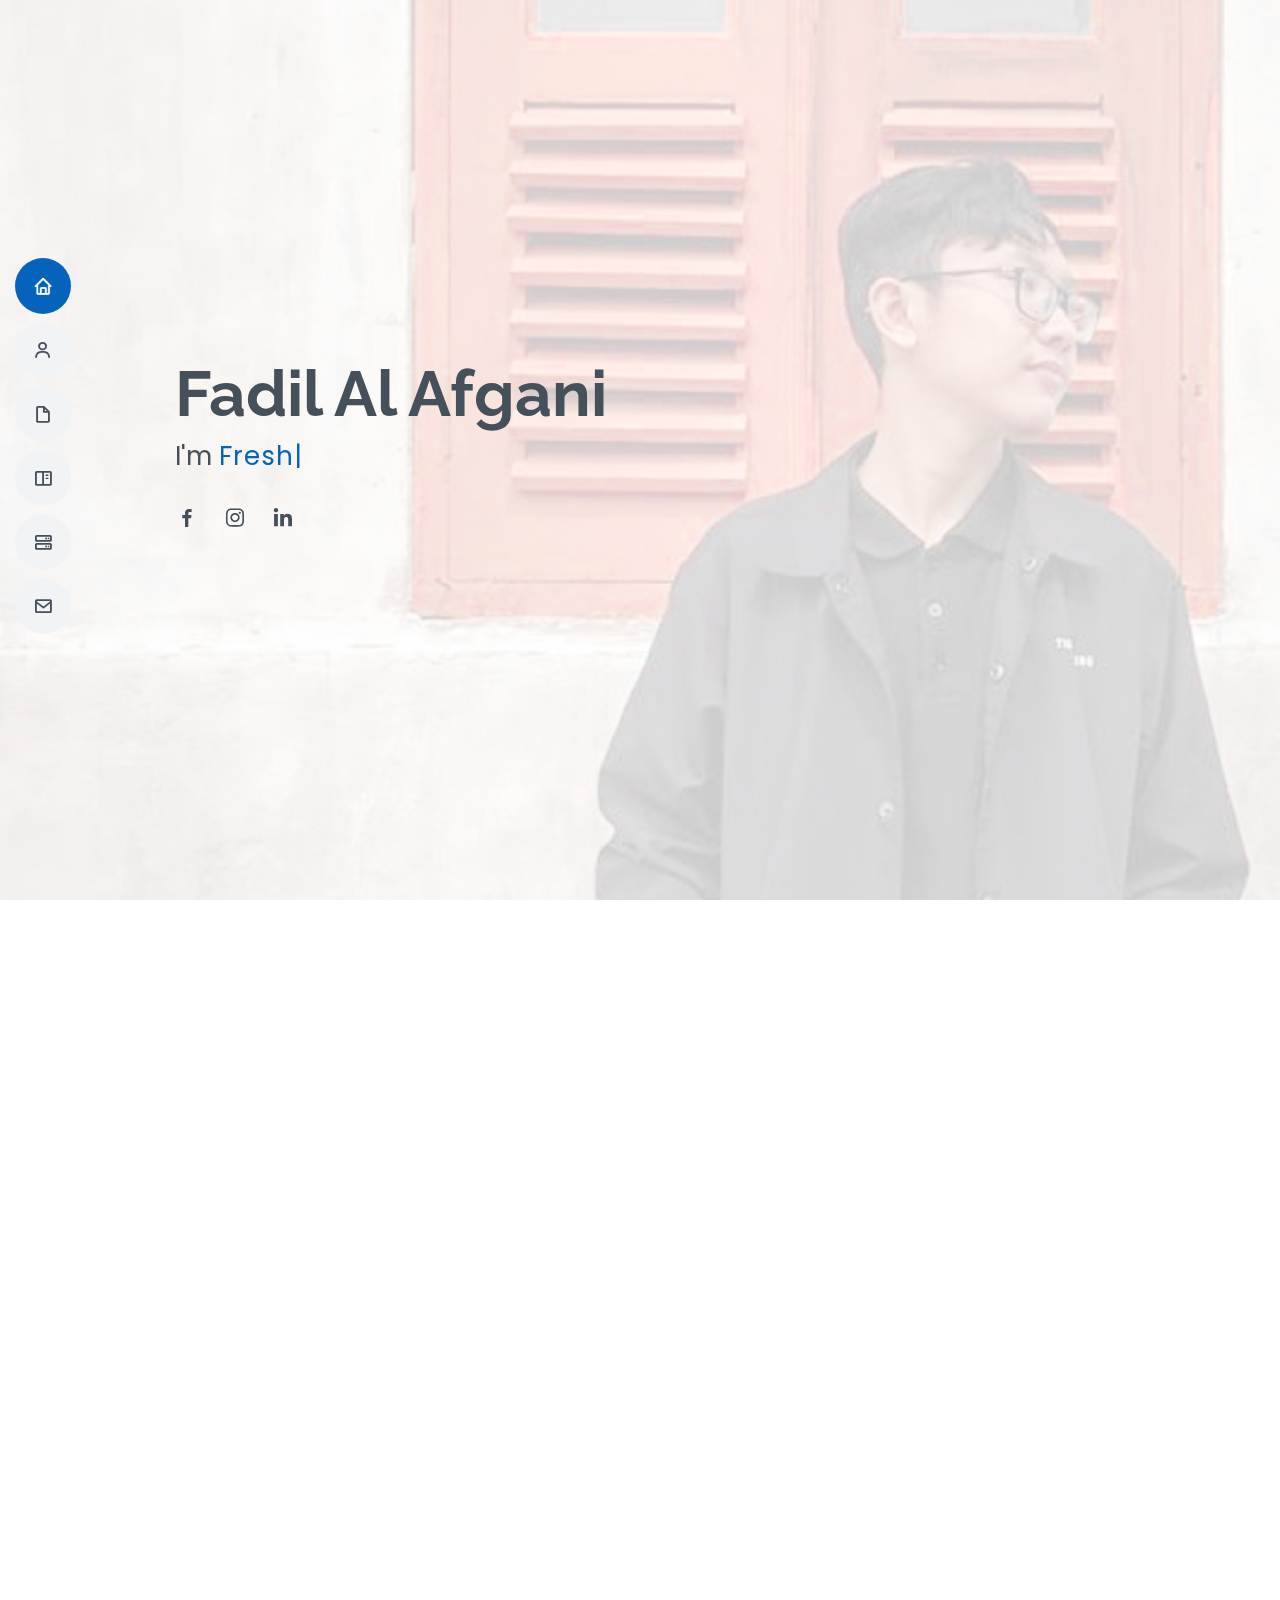
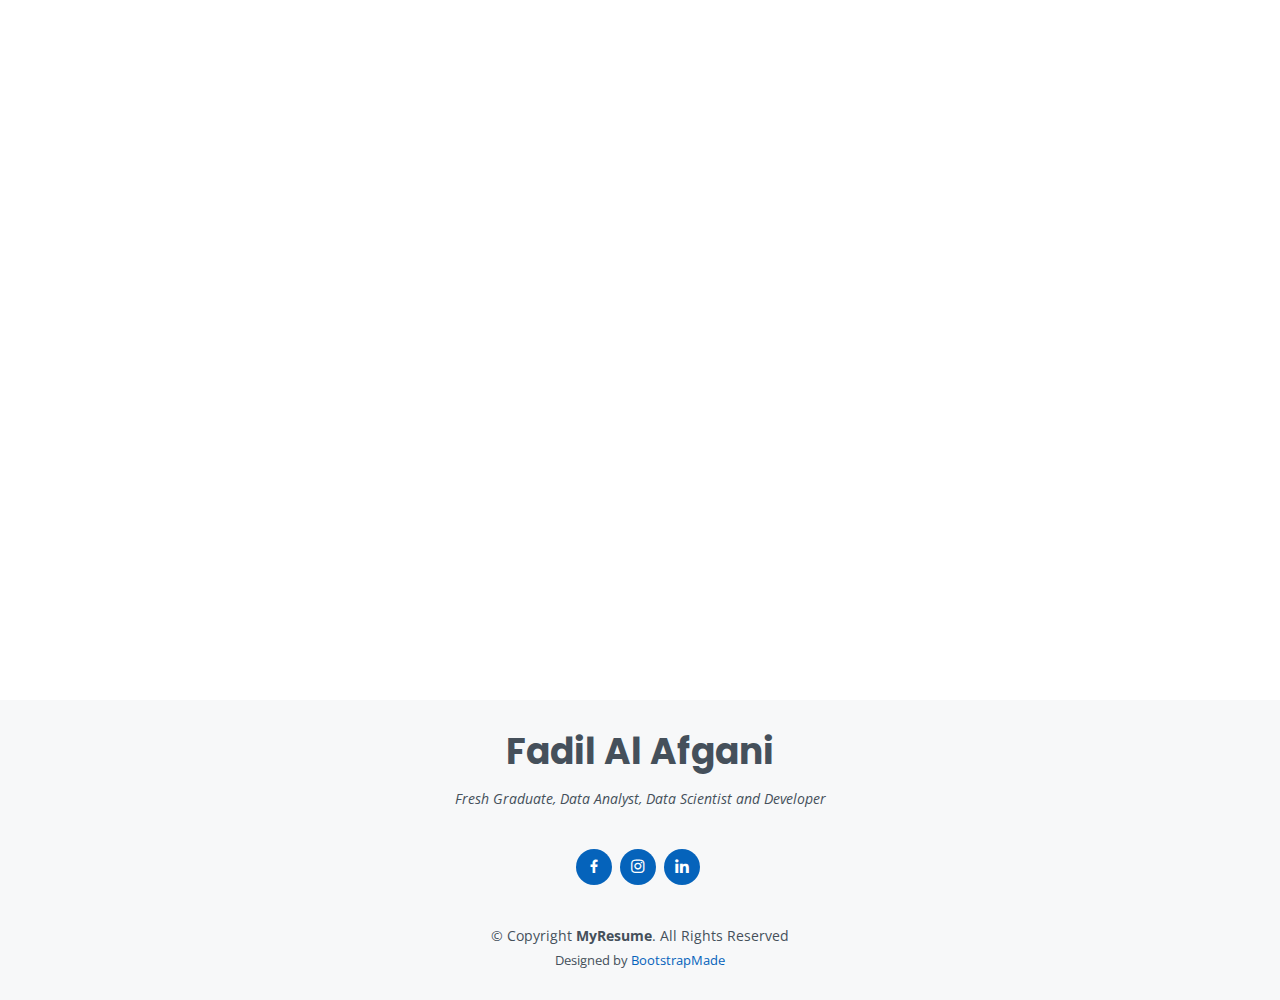
==== index.html @ 6bcfe82f "update" ====
<!DOCTYPE html>
<html lang="en">

<head>
  <meta charset="utf-8">
  <meta content="width=device-width, initial-scale=1.0" name="viewport">

  <title>Fadil Page</title>
  <meta content="" name="description">
  <meta content="" name="keywords">

  <!-- Favicons -->
  <link href="assets/img/FAA.png" rel="icon">
  <link href="assets/img/FAA.png" rel="apple-touch-icon">

  <!-- Google Fonts -->
  <link href="https://fonts.googleapis.com/css?family=Open+Sans:300,300i,400,400i,600,600i,700,700i|Raleway:300,300i,400,400i,500,500i,600,600i,700,700i|Poppins:300,300i,400,400i,500,500i,600,600i,700,700i" rel="stylesheet">

  <!-- Vendor CSS Files -->
  <link href="assets/vendor/bootstrap/css/bootstrap.min.css" rel="stylesheet">
  <link href="assets/vendor/icofont/icofont.min.css" rel="stylesheet">
  <link href="assets/vendor/boxicons/css/boxicons.min.css" rel="stylesheet">
  <link href="assets/vendor/venobox/venobox.css" rel="stylesheet">
  <link href="assets/vendor/owl.carousel/assets/owl.carousel.min.css" rel="stylesheet">
  <link href="assets/vendor/aos/aos.css" rel="stylesheet">

  <!-- Template Main CSS File -->
  <link href="assets/css/style.css" rel="stylesheet">

  <!-- =======================================================
  * Template Name: MyResume - v2.2.1
  * Template URL: https://bootstrapmade.com/free-html-bootstrap-template-my-resume/
  * Author: BootstrapMade.com
  * License: https://bootstrapmade.com/license/
  ======================================================== -->
</head>

<body>

  <!-- ======= Mobile nav toggle button ======= -->
  <button type="button" class="mobile-nav-toggle d-xl-none"><i class="icofont-navigation-menu"></i></button>

  <!-- ======= Header ======= -->
  <header id="header" class="d-flex flex-column justify-content-center">

    <nav class="nav-menu">
      <ul>
        <li class="active"><a href="#hero"><i class="bx bx-home"></i> <span>Home</span></a></li>
        <li><a href="#about"><i class="bx bx-user"></i> <span>About</span></a></li>
        <li><a href="#resume"><i class="bx bx-file-blank"></i> <span>Resume</span></a></li>
        <li><a href="#portfolio"><i class="bx bx-book-content"></i> <span>Portfolio</span></a></li>
        <li><a href="#services"><i class="bx bx-server"></i> <span>Certificate</span></a></li>
        <li><a href="#contact"><i class="bx bx-envelope"></i> <span>Contact</span></a></li>
      </ul>
    </nav><!-- .nav-menu -->

  </header><!-- End Header -->

  <!-- ======= Hero Section ======= -->
  <section id="hero" class="d-flex flex-column justify-content-center">
    <div class="container" data-aos="zoom-in" data-aos-delay="100">
      <h1>Fadil Al Afgani</h1>
      <p>I'm <span class="typed" data-typed-items="Fresh Graduate, Data Analyst, Data Scientist, Developer"></span></p>
      <div class="social-links">
        <a href="https://web.facebook.com/fadil.saozu.7" class="facebook"><i class="bx bxl-facebook"></i></a>
        <a href="https://www.instagram.com/fa_afgani/?hl=id" class="instagram"><i class="bx bxl-instagram"></i></a>
        <a href="https://www.linkedin.com/in/fadil-al-afgani/" class="linkedin"><i class="bx bxl-linkedin"></i></a>
      </div>
    </div>
  </section><!-- End Hero -->

  <main id="main">

    <!-- ======= About Section ======= -->
    <section id="about" class="about">
      <div class="container" data-aos="fade-up">

        <div class="section-title">
          <h2>About</h2>
          <p>I am a fresh graduate who has a high responsibility and discipline. I was the head of the student organization on campus. I also have an internship experience as a programmer in a company in the Yogyakarta area and a COO Analyst for a company in the Bandung area. I have expertise in the data section, from analyzing to making a decision from that data for specific needs. My skill sets are Data Analyst, Data Science and Machine Learning.</p>
        </div>

        <div class="row">
          <div class="col-lg-4">
            <img src="assets/img/profile.jpg" class="img-fluid" alt="">
          </div>
          <div class="col-lg-8 pt-4 pt-lg-0 content">
            <h3>Fresh Graduate</h3>
            <p class="font-italic">
              An fresh graduate from informatics engineering with skills and experience in the field of machine learning, data analyst, data science and developer. I am a disciplined and hardworking person. I have a strong ambition to achieve maximum performance.
            </p>
            <div class="row">
              <div class="col-lg-6">
                <ul>
                  <li><i class="icofont-rounded-right"></i> <strong>Birthday:</strong> 11 October 1999</li>
                  <li><i class="icofont-rounded-right"></i> <strong>Phone:</strong> 0813 9016 1897</li>
                  <li><i class="icofont-rounded-right"></i> <strong>City:</strong> Cilacap, Indonesia</li>
                </ul>
              </div>
              <div class="col-lg-6">
                <ul>
                  <li><i class="icofont-rounded-right"></i> <strong>Age:</strong> 21</li>
                  <li><i class="icofont-rounded-right"></i> <strong>Degree:</strong> Bachelor</li>
                  <li><i class="icofont-rounded-right"></i> <strong>PhEmailone:</strong> fadilafgani73@gmail.com</li>
                </ul>
              </div>
            </div>
            <h4>
              Areas of Expertise
            </h4>
            <p>
              <ul>
              <li><i class="icofont-rounded-right"> </i>Understand analytics applications such as Tableau and Power BI.</li>
              <li><i class="icofont-rounded-right"> </i>Data Analytic, Data Science and Machine Learning.</li>
              <li><i class="icofont-rounded-right"> </i>SQL,Python and Web service API.</li>
              </ul>
            </p>
            <h4>
              Other Skills
            </h4>
            <p>
              <ul>
              <li><i class="icofont-rounded-right"> </i>The ability to leadership.</li>
              <li><i class="icofont-rounded-right"> </i>Can analyze and visualization data.</li>
              <li><i class="icofont-rounded-right"> </i>Detail oriented.</li>
              <li><i class="icofont-rounded-right"> </i>Excellent problem solver.</li>
              <li><i class="icofont-rounded-right"> </i>Discipline at work.</li>
              <li><i class="icofont-rounded-right"> </i>Can work in team.</li>
            </ul>
            </p>
          </div>
        </div>

      </div>
    </section><!-- End About Section -->
    <!-- ======= Facts Section ======= -->
    </section><!-- End Facts Section -->

    <!-- ======= Skills Section ======= -->
    <section id="skills" class="skills section-bg">
      <div class="container" data-aos="fade-up">

        <div class="section-title">
          <h2>Skills</h2>
          <h5>Some of my skills :</h5>
        </div>

        <div class="row skills-content">

          <div class="col-lg-6">

            <div class="progress">
              <span class="skill">Data Analyst <i class="val">80%</i></span>
              <div class="progress-bar-wrap">
                <div class="progress-bar" role="progressbar" aria-valuenow="80" aria-valuemin="0" aria-valuemax="100"></div>
              </div>
            </div>

            <div class="progress">
              <span class="skill">Data Science <i class="val">75%</i></span>
              <div class="progress-bar-wrap">
                <div class="progress-bar" role="progressbar" aria-valuenow="75" aria-valuemin="0" aria-valuemax="100"></div>
              </div>
            </div>

            <div class="progress">
              <span class="skill">Machine Learning <i class="val">80%</i></span>
              <div class="progress-bar-wrap">
                <div class="progress-bar" role="progressbar" aria-valuenow="80" aria-valuemin="0" aria-valuemax="100"></div>
              </div>
            </div>

            <div class="progress">
              <span class="skill">Python <i class="val">75%</i></span>
              <div class="progress-bar-wrap">
                <div class="progress-bar" role="progressbar" aria-valuenow="75" aria-valuemin="0" aria-valuemax="100"></div>
              </div>
            </div>

            <div class="progress">
              <span class="skill">SQL <i class="val">80%</i></span>
              <div class="progress-bar-wrap">
                <div class="progress-bar" role="progressbar" aria-valuenow="80" aria-valuemin="0" aria-valuemax="100"></div>
              </div>
            </div>

            <div class="progress">
              <span class="skill">Analytic applications (Power BI & Tableau) <i class="val">80%</i></span>
              <div class="progress-bar-wrap">
                <div class="progress-bar" role="progressbar" aria-valuenow="80" aria-valuemin="0" aria-valuemax="100"></div>
              </div>
            </div>

          </div>

          <div class="col-lg-6">

            <div class="progress">
              <span class="skill">Leadership <i class="val">80%</i></span>
              <div class="progress-bar-wrap">
                <div class="progress-bar" role="progressbar" aria-valuenow="80" aria-valuemin="0" aria-valuemax="100"></div>
              </div>
            </div>

            <div class="progress">
              <span class="skill">Discipline <i class="val">80%</i></span>
              <div class="progress-bar-wrap">
                <div class="progress-bar" role="progressbar" aria-valuenow="80" aria-valuemin="0" aria-valuemax="100"></div>
              </div>
            </div>

            <div class="progress">
              <span class="skill">Team work <i class="val">80%</i></span>
              <div class="progress-bar-wrap">
                <div class="progress-bar" role="progressbar" aria-valuenow="80" aria-valuemin="0" aria-valuemax="100"></div>
              </div>
            </div>

            <div class="progress">
              <span class="skill">Problem solver <i class="val">85%</i></span>
              <div class="progress-bar-wrap">
                <div class="progress-bar" role="progressbar" aria-valuenow="85" aria-valuemin="0" aria-valuemax="100"></div>
              </div>
            </div>

          </div>

        </div>

      </div>
    </section><!-- End Skills Section -->

    <!-- ======= Resume Section ======= -->
    <section id="resume" class="resume">
      <div class="container" data-aos="fade-up">

        <div class="section-title">
          <h2>Resume</h2>
          <h5>Education and Work Experience :</h5>
        </div>

        <div class="row">
          <div class="col-lg-6">
            <h3 class="resume-title">Education</h3>
            <div class="resume-item">
              <h4> Bachelor Informatics Engineering</h4>
              <h5>2017 - 2021</h5>
              <p><em>Telkom Institute of Technology Purwokerto (Banyumas, Central Java)</em></p>
              <ul>
                <li>Advocacy Staff, Student Representative Council of Informatics (2018 - 2019).</li>
                <li>Public Relations and Equipments Staff, ASTRALIC (2019 - 2020).</li>
                <li>Chairman, Student Representative Council of the Faculty of Industrial Technology and Informatics (2019 - 2021).</li>
                <li>Research Project: Hi Trash, Top 25 ASMI (Indonesian Student Startup Acceleration) 2020.</li>
                <li>Final Project: Neural Network Optimization Using Bootstrap Aggregating On Jakarta Composite Index.</li>
                <li>Awarded UNITY UI UX 2020 Finalists.</li>
                <li>Certificate of Competence: Junior Web Developer.</li>
              </ul>
            </div>
            <div class="resume-item">
              <h4>Science Departement of State Senior High School</h4>
              <h5>2014 - 2017</h5>
              <p><em>State Senior High School 1 of Maos (Cilacap, Central Java)</em></p>
            </div>
          </div>


          <div class="col-lg-6">
            <h3 class="resume-title">Work Experience</h3>
            <div class="resume-item">
              <h4>COO Analyst</h4>
              <h5>January 2021 - May 2021</h5>
              <p><em>Akademis.id (Bandung, West Java)</em></p>
              <ul>
                <li>Used critical thinking to break down problems, evaluate solutions andmake decisions.</li>
                <li>Create SQL query for website features.</li>
                <li>Overseeing the performance and KPI of the IT division.</li>
                <li>Used Microsoft Word and other software tools to create documents andother communications.</li>
              </ul>
            </div>
            <div class="resume-item">
              <h4>Programmer</h4>
              <h5>August 2020 - October 2020</h5>
              <p><em>Seven Inc (Yogyakarta)</em></p>
              <ul>
                <li>Maximizing the performance of the company's website becomes faster bycompressing javascript and css.</li>
                <li>Developed web service API programs using programming languages PHPand framework Lumen.</li>
                <li>Maintained existing applications and designed and delivered newapplications.</li>
                <li>Created report using Google Form for daily reporting.</li>
              </ul>
            </div>
          </div>
        </div>

      </div>
    </section><!-- End Resume Section -->

    <!-- ======= Portfolio Section ======= -->
    <section id="portfolio" class="portfolio section-bg">
      <div class="container" data-aos="fade-up">

        <div class="section-title">
          <h2>Portfolio</h2>
          <h5>Some of the projects I've worked on :</h5>
        </div>

        <div class="row">
          <div class="col-lg-12 d-flex justify-content-center" data-aos="fade-up" data-aos-delay="100">
            <ul id="portfolio-flters">
              <li data-filter="*" class="filter-active">All</li>
              <li data-filter=".filter-ml">Machine Learning</li>
              <li data-filter=".filter-vs">Visualization Data</li>
              <li data-filter=".filter-web">Web</li>
              <li data-filter=".filter-other">Other</li>
            </ul>
          </div>
        </div>

        <div class="row portfolio-container" data-aos="fade-up" data-aos-delay="200">

          <div class="col-lg-4 col-md-6 portfolio-item filter-web">
            <div class="portfolio-wrap">
              <img src="assets/img/porto/1.png" class="img-fluid" alt="">
              <div class="portfolio-info">
                <h4>Aplikasi Website PPDB Online</h4>
                <div class="portfolio-links">
                  <a href="assets/img/porto/1.png" data-gall="portfolioGallery" class="venobox" title="Aplikasi Website PPDB Online"><i class="bx bx-plus"></i></a>
                  <a href="portfolio-details.html" data-gall="portfolioDetailsGallery" data-vbtype="iframe" class="venobox" title="Aplikasi Website PPDB Online"><i class="bx bx-link"></i></a>
                </div>
              </div>
            </div>
          </div>

          <div class="col-lg-4 col-md-6 portfolio-item filter-ml">
            <div class="portfolio-wrap">
              <img src="assets/img/porto/2.png" class="img-fluid" alt="">
              <div class="portfolio-info">
                <h4>Prediksi COVID-19 di Indonesia Menggunakan FBProphet</h4>
                <div class="portfolio-links">
                  <a href="assets/img/porto/2.png" data-gall="portfolioGallery" class="venobox" title="Prediksi COVID-19 di Indonesia Menggunakan FBProphet"><i class="bx bx-plus"></i></a>
                  <a href="portfolio-details2.html" data-gall="portfolioDetailsGallery" data-vbtype="iframe" class="venobox" title="Prediksi COVID-19 di Indonesia Menggunakan FBProphet"><i class="bx bx-link"></i></a>
                </div>
              </div>
            </div>
          </div>

          <div class="col-lg-4 col-md-6 portfolio-item filter-ml">
            <div class="portfolio-wrap">
              <img src="assets/img/porto/3.jpg" class="img-fluid" alt="">
              <div class="portfolio-info">
                <h4>Pencarian Pola Pembelian Jilbab Menggunakan Algortima Apriori</h4>
                <div class="portfolio-links">
                  <a href="assets/img/porto/3.png" data-gall="portfolioGallery" class="venobox" title="Pencarian Pola Pembelian Jilbab Menggunakan Algortima Apriori"><i class="bx bx-plus"></i></a>
                  <a href="portfolio-details3.html" data-gall="portfolioDetailsGallery" data-vbtype="iframe" class="venobox" title="Pencarian Pola Pembelian Jilbab Menggunakan Algortima Apriori"><i class="bx bx-link"></i></a>
                </div>
              </div>
            </div>
          </div>

          <div class="col-lg-4 col-md-6 portfolio-item filter-other">
            <div class="portfolio-wrap">
              <img src="assets/img/porto/4.png" class="img-fluid" alt="">
              <div class="portfolio-info">
                <h4>Aplikasi Pembelian Motor Dealer Menggunakan Pemograman Java</h4>
                <div class="portfolio-links">
                  <a href="assets/img/porto/4.png" data-gall="portfolioGallery" class="venobox" title="Aplikasi Pembelian Motor Dealer Menggunakan Pemograman Java"><i class="bx bx-plus"></i></a>
                  <a href="portfolio-details4.html" data-gall="portfolioDetailsGallery" data-vbtype="iframe" class="venobox" title="Aplikasi Pembelian Motor Dealer Menggunakan Pemograman Java"><i class="bx bx-link"></i></a>
                </div>
              </div>
            </div>
          </div>

          <div class="col-lg-4 col-md-6 portfolio-item filter-ml">
            <div class="portfolio-wrap">
              <img src="assets/img/porto/5.png" class="img-fluid" alt="">
              <div class="portfolio-info">
                <h4>Prediksi IHSG Menggunakan Neural Network</h4>
                <div class="portfolio-links">
                  <a href="assets/img/porto/5.png" data-gall="portfolioGallery" class="venobox" title="Prediksi IHSG Menggunakan Neural Network"><i class="bx bx-plus"></i></a>
                  <a href="portfolio-details5.html" data-gall="portfolioDetailsGallery" data-vbtype="iframe" class="venobox" title="Prediksi IHSG Menggunakan Neural Network"><i class="bx bx-link"></i></a>
                </div>
              </div>
            </div>
          </div>

          <div class="col-lg-4 col-md-6 portfolio-item filter-ml">
            <div class="portfolio-wrap">
              <img src="assets/img/porto/6.png" class="img-fluid" alt="">
              <div class="portfolio-info">
                <h4>Clustering Pada Data Sales Bedak Bayi Menggunakan Kmeans dan Elbow</h4>
                <div class="portfolio-links">
                  <a href="assets/img/porto/6.png" data-gall="portfolioGallery" class="venobox" title="Clustering Pada Data Sales Bedak Bayi Menggunakan Kmeans dan Elbow"><i class="bx bx-plus"></i></a>
                  <a href="portfolio-details6.html" data-gall="portfolioDetailsGallery" data-vbtype="iframe" class="venobox" title="Clustering Pada Data Sales Bedak Bayi Menggunakan Kmeans dan Elbow"><i class="bx bx-link"></i></a>
                </div>
              </div>
            </div>
          </div>

          <div class="col-lg-4 col-md-6 portfolio-item filter-ml">
            <div class="portfolio-wrap">
              <img src="assets/img/porto/7.png" class="img-fluid" alt="">
              <div class="portfolio-info">
                <h4>Prediksi IHSG Menggunakan Algoritma LSTM</h4>
                <div class="portfolio-links">
                  <a href="assets/img/porto/7.png" data-gall="portfolioGallery" class="venobox" title="Prediksi IHSG Menggunakan Algoritma LSTM"><i class="bx bx-plus"></i></a>
                  <a href="portfolio-details7.html" data-gall="portfolioDetailsGallery" data-vbtype="iframe" class="venobox" title="Prediksi IHSG Menggunakan Algoritma LSTM"><i class="bx bx-link"></i></a>
                </div>
              </div>
            </div>
          </div>

          <div class="col-lg-4 col-md-6 portfolio-item filter-ml">
            <div class="portfolio-wrap">
              <img src="assets/img/porto/8.png" class="img-fluid" alt="">
              <div class="portfolio-info">
                <h4>Klasifikasi Hasil Pemilu (Terpilih atau Tidak) Menggunakan Decision Tree Classifier</h4>
                <div class="portfolio-links">
                  <a href="assets/img/porto8.png" data-gall="portfolioGallery" class="venobox" title="Klasifikasi Hasil Pemilu (Terpilih atau Tidak) Menggunakan Decision Tree Classifier"><i class="bx bx-plus"></i></a>
                  <a href="portfolio-details8.html" data-gall="portfolioDetailsGallery" data-vbtype="iframe" class="venobox" title="Klasifikasi Hasil Pemilu (Terpilih atau Tidak) Menggunakan Decision Tree Classifier"><i class="bx bx-link"></i></a>
                </div>
              </div>
            </div>
          </div>

          <div class="col-lg-4 col-md-6 portfolio-item filter-vs">
            <div class="portfolio-wrap">
              <img src="assets/img/porto/9.png" class="img-fluid" alt="">
              <div class="portfolio-info">
                <h4>Visualisasi Data Covid-19 di Indonesia menggunakan Tableau</h4>
                <div class="portfolio-links">
                  <a href="assets/img/porto/9.png" data-gall="portfolioGallery" class="venobox" title="Visualisasi Data Covid-19 di Indonesia menggunakan Tableau"><i class="bx bx-plus"></i></a>
                  <a href="portfolio-details9.html" data-gall="portfolioDetailsGallery" data-vbtype="iframe" class="venobox" title="Visualisasi Data Covid-19 di Indonesia menggunakan Tableau"><i class="bx bx-link"></i></a>
                </div>
              </div>
            </div>
          </div>

          <div class="col-lg-4 col-md-6 portfolio-item filter-vs">
            <div class="portfolio-wrap">
              <img src="assets/img/porto/10.png" class="img-fluid" alt="">
              <div class="portfolio-info">
                <h4>Visualisasi Data Covid 19 di Indonesia menggunakan Power BI</h4>
                <div class="portfolio-links">
                  <a href="assets/img/porto/10.png" data-gall="portfolioGallery" class="venobox" title="Visualisasi Data Covid 19 di Indonesia menggunakan Power BI"><i class="bx bx-plus"></i></a>
                  <a href="portfolio-details10.html" data-gall="portfolioDetailsGallery" data-vbtype="iframe" class="venobox" title="Visualisasi Data Covid 19 di Indonesia menggunakan Power BI"><i class="bx bx-link"></i></a>
                </div>
              </div>
            </div>
          </div>

          <div class="col-lg-4 col-md-6 portfolio-item filter-vs">
            <div class="portfolio-wrap">
              <img src="assets/img/porto/11.png" class="img-fluid" alt="">
              <div class="portfolio-info">
                <h4>Visualisasi Data Rekomendasi Buku menggunakan Tableau</h4>
                <div class="portfolio-links">
                  <a href="assets/img/porto/11.png" data-gall="portfolioGallery" class="venobox" title="Visualisasi Data Rekomendasi Buku menggunakan Tableau"><i class="bx bx-plus"></i></a>
                  <a href="portfolio-details11.html" data-gall="portfolioDetailsGallery" data-vbtype="iframe" class="venobox" title="Visualisasi Data Rekomendasi Buku menggunakan Tableau"><i class="bx bx-link"></i></a>
                </div>
              </div>
            </div>
          </div>

          <div class="col-lg-4 col-md-6 portfolio-item filter-vs">
            <div class="portfolio-wrap">
              <img src="assets/img/porto/12.png" class="img-fluid" alt="">
              <div class="portfolio-info">
                <h4>Visualisasi Data Amazing Mart menggunakan Power BI</h4>
                <div class="portfolio-links">
                  <a href="assets/img/porto/12.png" data-gall="portfolioGallery" class="venobox" title="Visualisasi Data Amazing Mart menggunakan Power BI"><i class="bx bx-plus"></i></a>
                  <a href="portfolio-details12.html" data-gall="portfolioDetailsGallery" data-vbtype="iframe" class="venobox" title="Visualisasi Data Amazing Mart menggunakan Power BI"><i class="bx bx-link"></i></a>
                </div>
              </div>
            </div>
          </div>

          <div class="col-lg-4 col-md-6 portfolio-item filter-vs">
            <div class="portfolio-wrap">
              <img src="assets/img/porto/13.png" class="img-fluid" alt="">
              <div class="portfolio-info">
                <h4>Visualisasi Data Video Game Sales menggunakan Power BI</h4>
                <div class="portfolio-links">
                  <a href="assets/img/porto/13.png" data-gall="portfolioGallery" class="venobox" title="Visualisasi Data Video Game Sales menggunakan Power BI"><i class="bx bx-plus"></i></a>
                  <a href="portfolio-details13.html" data-gall="portfolioDetailsGallery" data-vbtype="iframe" class="venobox" title="Visualisasi Data Video Game Sales menggunakan Power BI"><i class="bx bx-link"></i></a>
                </div>
              </div>
            </div>
          </div>

        </div>

      </div>
    </section><!-- End Portfolio Section -->

    <!-- ======= Services Section ======= -->
    <section id="services" class="services">
      <div class="container" data-aos="fade-up">

        <div class="section-title">
          <h2>Certificate</h2>
          <h5>Some of my certificates of expertise and awards : </h5>
        </div>

        <div class="row sservices-container" data-aos="fade-up" data-aos-delay="200">

          <div class="col-lg-4 col-md-6 services-item">
            <div class="services-wrap">
              <img src="assets/img/certi/1.png" class="img-fluid" alt="">
              <div class="services-info">
                <h4>Belajar Membuat Aplikasi Android untuk Pemula</h4>
                <p>Dicoding</p>
                <div class="services-links">
                  <a href="assets/img/certi/1.png" data-gall="portfolioGallery" class="venobox" title="Belajar Membuat Aplikasi Android untuk Pemula"><i class="bx bx-plus"></i></a>
                </div>
              </div>
            </div>
          </div>
          <div class="col-lg-4 col-md-6 services-item">
            <div class="services-wrap">
              <img src="assets/img/certi/4.png" class="img-fluid" alt="">
              <div class="services-info">
                <h4>Belajar Pengembangan Machine Learning</h4>
                <p>Dicoding</p>
                <div class="services-links">
                  <a href="assets/img/certi/4.png" data-gall="portfolioGallery" class="venobox" title="Belajar Pengembangan Machine Learning"><i class="bx bx-plus"></i></a>
                </div>
              </div>
            </div>
          </div>
          <div class="col-lg-4 col-md-6 services-item">
            <div class="services-wrap">
              <img src="assets/img/certi/8.png" class="img-fluid" alt="">
              <div class="services-info">
                <h4>Memulai Pemograman Dengan Python</h4>
                <p>Dicoding</p>
                <div class="services-links">
                  <a href="assets/img/certi/8.png" data-gall="portfolioGallery" class="venobox" title="Memulai Pemograman Dengan Python"><i class="bx bx-plus"></i></a>
                </div>
              </div>
            </div>
          </div>
          <div class="col-lg-4 col-md-6 services-item">
            <div class="services-wrap">
              <img src="assets/img/certi/10.png" class="img-fluid" alt="">
              <div class="services-info">
                <h4>Belajar Machine Learning untuk Pemula</h4>
                <p>Dicoding</p>
                <div class="services-links">
                  <a href="assets/img/certi/10.png" data-gall="portfolioGallery" class="venobox" title="Belajar Machine Learning untuk Pemula"><i class="bx bx-plus"></i></a>
                </div>
              </div>
            </div>
          </div>
          <div class="col-lg-4 col-md-6 services-item">
            <div class="services-wrap">
              <img src="assets/img/certi/14.png" class="img-fluid" alt="">
              <div class="services-info">
                <h4>Belajar Dasar Visualization Data</h4>
                <p>Dicoding</p>
                <div class="services-links">
                  <a href="assets/img/certi/14.png" data-gall="portfolioGallery" class="venobox" title="Belajar Dasar Visualization Data"><i class="bx bx-plus"></i></a>
                </div>
              </div>
            </div>
          </div>
          <div class="col-lg-4 col-md-6 services-item">
            <div class="services-wrap">
              <img src="assets/img/certi/9.png" class="img-fluid" alt="">
              <div class="services-info">
                <h4>Data Analyst: Business Decission Research</h4>
                <p>Dqlab</p>
                <div class="services-links">
                  <a href="assets/img/certi/9.png" data-gall="portfolioGallery" class="venobox" title="Data Analyst: Business Decission Research"><i class="bx bx-plus"></i></a>
                </div>
              </div>
            </div>
          </div>
          <div class="col-lg-4 col-md-6 services-item">
            <div class="services-wrap">
              <img src="assets/img/certi/11.png" class="img-fluid" alt="">
              <div class="services-info">
                <h4>Data Manipulation with Pandas - Part 2</h4>
                <p>Dqlab</p>
                <div class="services-links">
                  <a href="assets/img/certi/11.png" data-gall="portfolioGallery" class="venobox" title="Data Manipulation with Pandas - Part 2"><i class="bx bx-plus"></i></a>
                </div>
              </div>
            </div>
          </div>
          <div class="col-lg-4 col-md-6 services-item">
            <div class="services-wrap">
              <img src="assets/img/certi/12.png" class="img-fluid" alt="">
              <div class="services-info">
                <h4>Machine Learning with Python for Beginner</h4>
                <p>Dqlab</p>
                <div class="services-links">
                  <a href="assets/img/certi/12.png" data-gall="portfolioGallery" class="venobox" title="Machine Learning with Python for Beginner"><i class="bx bx-plus"></i></a>
                </div>
              </div>
            </div>
          </div>
          <div class="col-lg-4 col-md-6 services-item">
            <div class="services-wrap">
              <img src="assets/img/certi/13.png" class="img-fluid" alt="">
              <div class="services-info">
                <h4>Data Visualization with Python Matplotlib for Beginner - Part 2</h4>
                <p>Dqlab</p>
                <div class="services-links">
                  <a href="assets/img/certi/13.png" data-gall="portfolioGallery" class="venobox" title="Data Visualization with Python Matplotlib for Beginner - Part 2"><i class="bx bx-plus"></i></a>
                </div>
              </div>
            </div>
          </div>
          <div class="col-lg-4 col-md-6 services-item">
            <div class="services-wrap">
              <img src="assets/img/certi/16.png" class="img-fluid" alt="">
              <div class="services-info">
                <h4>Data Visualization with Python Matplotlib for Beginner - Part 2</h4>
                <p>Dqlab</p>
                <div class="services-links">
                  <a href="assets/img/certi/16.png" data-gall="portfolioGallery" class="venobox" title="Data Visualization with Python Matplotlib for Beginner - Part 2"><i class="bx bx-plus"></i></a>
                </div>
              </div>
            </div>
          </div>
          <div class="col-lg-4 col-md-6 services-item">
            <div class="services-wrap">
              <img src="assets/img/certi/17.png" class="img-fluid" alt="">
              <div class="services-info">
                <h4>Data Quality with Python for Beginner</h4>
                <p>Dqlab</p>
                <div class="services-links">
                  <a href="assets/img/certi/17.png" data-gall="portfolioGallery" class="venobox" title="Data Quality with Python for Beginner"><i class="bx bx-plus"></i></a>
                </div>
              </div>
            </div>
          </div>
          <div class="col-lg-4 col-md-6 services-item">
            <div class="services-wrap">
              <img src="assets/img/certi/18.png" class="img-fluid" alt="">
              <div class="services-info">
                <h4>Python for Data Professional Beginner - Part 2</h4>
                <p>Dqlab</p>
                <div class="services-links">
                  <a href="assets/img/certi/18.png" data-gall="portfolioGallery" class="venobox" title="Python for Data Professional Beginner - Part 2"><i class="bx bx-plus"></i></a>
                </div>
              </div>
            </div>
          </div>
          <div class="col-lg-4 col-md-6 services-item">
            <div class="services-wrap">
              <img src="assets/img/certi/19.png" class="img-fluid" alt="">
              <div class="services-info">
                <h4>Python for Data Professional Beginner - Part 3</h4>
                <p>Dqlab</p>
                <div class="services-links">
                  <a href="assets/img/certi/19.png" data-gall="portfolioGallery" class="venobox" title="Python for Data Professional Beginner - Part 3"><i class="bx bx-plus"></i></a>
                </div>
              </div>
            </div>
          </div>
          <div class="col-lg-4 col-md-6 services-item">
            <div class="services-wrap">
              <img src="assets/img/certi/20.png" class="img-fluid" alt="">
              <div class="services-info">
                <h4>Python Fundamental for Data Science</h4>
                <p>Dqlab</p>
                <div class="services-links">
                  <a href="assets/img/certi/20.png" data-gall="portfolioGallery" class="venobox" title="Python Fundamental for Data Science"><i class="bx bx-plus"></i></a>
                </div>
              </div>
            </div>
          </div>
          <div class="col-lg-4 col-md-6 services-item">
            <div class="services-wrap">
              <img src="assets/img/certi/21.png" class="img-fluid" alt="">
              <div class="services-info">
                <h4>Fundamental Data Visualization with Python</h4>
                <p>Dqlab</p>
                <div class="services-links">
                  <a href="assets/img/certi/21.png" data-gall="portfolioGallery" class="venobox" title="Fundamental Data Visualization with Python"><i class="bx bx-plus"></i></a>
                </div>
              </div>
            </div>
          </div>
          <div class="col-lg-4 col-md-6 services-item">
            <div class="services-wrap">
              <img src="assets/img/certi/22.png" class="img-fluid" alt="">
              <div class="services-info">
                <h4>Explaratory Data Analysis with Python for Beginner</h4>
                <p>Dqlab</p>
                <div class="services-links">
                  <a href="assets/img/certi/22.JPG" data-gall="portfolioGallery" class="venobox" title="Explaratory Data Analysis with Python for Beginner"><i class="bx bx-plus"></i></a>
                </div>
              </div>
            </div>
          </div>
          <div class="col-lg-4 col-md-6 services-item">
            <div class="services-wrap">
              <img src="assets/img/certi/23.png" class="img-fluid" alt="">
              <div class="services-info">
                <h4>Data Manipulation with Pandas - Part 1</h4>
                <p>Dqlab</p>
                <div class="services-links">
                  <a href="assets/img/certi/23.png" data-gall="portfolioGallery" class="venobox" title="Data Manipulation with Pandas - Part 1"><i class="bx bx-plus"></i></a>
                </div>
              </div>
            </div>
          </div>
          <div class="col-lg-4 col-md-6 services-item">
            <div class="services-wrap">
              <img src="assets/img/certi/24.png" class="img-fluid" alt="">
              <div class="services-info">
                <h4>Python for Data Professional Beginner - Part 1</h4>
                <p>Dqlab</p>
                <div class="services-links">
                  <a href="assets/img/certi/24.png" data-gall="portfolioGallery" class="venobox" title="Python for Data Professional Beginner - Part 1"><i class="bx bx-plus"></i></a>
                </div>
              </div>
            </div>
          </div>
          <div class="col-lg-4 col-md-6 services-item">
            <div class="services-wrap">
              <img src="assets/img/certi/25.png" class="img-fluid" alt="">
              <div class="services-info">
                <h4>Fundamental SQL Using SELECT Statement</h4>
                <p>Dqlab</p>
                <div class="services-links">
                  <a href="assets/img/certi/25.png" data-gall="portfolioGallery" class="venobox" title="Fundamental SQL Using SELECT Statement"><i class="bx bx-plus"></i></a>
                </div>
              </div>
            </div>
          </div>
          <div class="col-lg-4 col-md-6 services-item">
            <div class="services-wrap">
              <img src="assets/img/certi/26.png" class="img-fluid" alt="">
              <div class="services-info">
                <h4>Fundamental SQL Using INNER JOIN and UNION</h4>
                <p>Dqlab</p>
                <div class="services-links">
                  <a href="assets/img/certi/26.png" data-gall="portfolioGallery" class="venobox" title="Fundamental SQL Using INNER JOIN and UNION"><i class="bx bx-plus"></i></a>
                </div>
              </div>
            </div>
          </div>
          <div class="col-lg-4 col-md-6 services-item">
            <div class="services-wrap">
              <img src="assets/img/certi/27.png" class="img-fluid" alt="">
              <div class="services-info">
                <h4>Fundamental SQL Using FUNCTION and GROUP BY</h4>
                <p>Dqlab</p>
                <div class="services-links">
                  <a href="assets/img/certi/27.png" data-gall="portfolioGallery" class="venobox" title="Fundamental SQL Using FUNCTION and GROUP BY"><i class="bx bx-plus"></i></a>
                </div>
              </div>
            </div>
          </div>
          <div class="col-lg-4 col-md-6 services-item">
            <div class="services-wrap">
              <img src="assets/img/certi/28.png" class="img-fluid" alt="">
              <div class="services-info">
                <h4>Python</h4>
                <p>Kaggle</p>
                <div class="services-links">
                  <a href="assets/img/certi/28.png" data-gall="portfolioGallery" class="venobox" title="Python"><i class="bx bx-plus"></i></a>
                </div>
              </div>
            </div>
          </div>
          <div class="col-lg-4 col-md-6 services-item">
            <div class="services-wrap">
              <img src="assets/img/certi/15.png" class="img-fluid" alt="">
              <div class="services-info">
                <h4>Finalis UI UX UNITY 2020</h4>
                <p>UNY</p>
                <div class="services-links">
                  <a href="assets/img/certi/15.png" data-gall="portfolioGallery" class="venobox" title="Finalis UI UX UNITY 2020"><i class="bx bx-plus"></i></a>
                </div>
              </div>
            </div>
          </div>
          <div class="col-lg-4 col-md-6 services-item">
            <div class="services-wrap">
              <img src="assets/img/certi/2.png" class="img-fluid" alt="">
              <div class="services-info">
                <h4>HAKI Aplikasi HiTrash</h4>
                <p>Kementerian Hukum dan HAM</p>
                <div class="services-links">
                  <a href="assets/img/certi/2.png" data-gall="portfolioGallery" class="venobox" title="HAKI Aplikasi HiTrash"><i class="bx bx-plus"></i></a>
                </div>
              </div>
            </div>
          </div>
          <div class="col-lg-4 col-md-6 services-item">
            <div class="services-wrap">
              <img src="assets/img/certi/3.png" class="img-fluid" alt="">
              <div class="services-info">
                <h4>Sertifikat Kompetensi Junior Web Developer</h4>
                <p>Lembaga Sertifikasi Profesi Informatika</p>
                <div class="services-links">
                  <a href="assets/img/certi/3.png" data-gall="portfolioGallery" class="venobox" title="Sertifikat Kompetensi Junior Web Developer"><i class="bx bx-plus"></i></a>
                </div>
              </div>
            </div>
          </div>
          <div class="col-lg-4 col-md-6 services-item">
            <div class="services-wrap">
              <img src="assets/img/certi/5.png" class="img-fluid" alt="">
              <div class="services-info">
                <h4>Data Visualization with Python</h4>
                <p>IBM Developer Skills Network</p>
                <div class="services-links">
                  <a href="assets/img/certi/5.png" data-gall="portfolioGallery" class="venobox" title="Data Visualization with Python"><i class="bx bx-plus"></i></a>
                </div>
              </div>
            </div>
          </div>
          <div class="col-lg-4 col-md-6 services-item">
            <div class="services-wrap">
              <img src="assets/img/certi/6.png" class="img-fluid" alt="">
              <div class="services-info">
                <h4>FGA IBM-Machine Learning</h4>
                <p>Digital Talent Scholarship Kementerian Komunikasi dan Informatika</p>
                <div class="services-links">
                  <a href="assets/img/certi/6.png" data-gall="portfolioGallery" class="venobox" title="FGA IBM-Machine Learning"><i class="bx bx-plus"></i></a>
                </div>
              </div>
            </div>
          </div>
          <div class="col-lg-4 col-md-6 services-item">
            <div class="services-wrap">
              <img src="assets/img/certi/7.png" class="img-fluid" alt="">
              <div class="services-info">
                <h4>HAKI Karya Tulis</h4>
                <p>Kementerian Hukum dan HAM</p>
                <div class="services-links">
                  <a href="assets/img/certi/7.png" data-gall="portfolioGallery" class="venobox" title="HAKI Karya Tulis"><i class="bx bx-plus"></i></a>
                </div>
              </div>
            </div>
          </div>

        </div>

      </div>
    </section><!-- End Services Section -->

    <!-- ======= Testimonials Section ======= -->
    <!-- <section id="testimonials" class="testimonials section-bg">
      <div class="container" data-aos="fade-up">

        <div class="section-title">
          <h2>Testimonials</h2>
        </div>

        <div class="owl-carousel testimonials-carousel" data-aos="zoom-in" data-aos-delay="100">

          <div class="testimonial-item">
            <img src="assets/img/testimonials/testimonials-1.jpg" class="testimonial-img" alt="">
            <h3>Saul Goodman</h3>
            <h4>Ceo &amp; Founder</h4>
            <p>
              <i class="bx bxs-quote-alt-left quote-icon-left"></i>
              Proin iaculis purus consequat sem cure digni ssim donec porttitora entum suscipit rhoncus. Accusantium quam, ultricies eget id, aliquam eget nibh et. Maecen aliquam, risus at semper.
              <i class="bx bxs-quote-alt-right quote-icon-right"></i>
            </p>
          </div>

          <div class="testimonial-item">
            <img src="assets/img/testimonials/testimonials-2.jpg" class="testimonial-img" alt="">
            <h3>Sara Wilsson</h3>
            <h4>Designer</h4>
            <p>
              <i class="bx bxs-quote-alt-left quote-icon-left"></i>
              Export tempor illum tamen malis malis eram quae irure esse labore quem cillum quid cillum eram malis quorum velit fore eram velit sunt aliqua noster fugiat irure amet legam anim culpa.
              <i class="bx bxs-quote-alt-right quote-icon-right"></i>
            </p>
          </div>

          <div class="testimonial-item">
            <img src="assets/img/testimonials/testimonials-3.jpg" class="testimonial-img" alt="">
            <h3>Jena Karlis</h3>
            <h4>Store Owner</h4>
            <p>
              <i class="bx bxs-quote-alt-left quote-icon-left"></i>
              Enim nisi quem export duis labore cillum quae magna enim sint quorum nulla quem veniam duis minim tempor labore quem eram duis noster aute amet eram fore quis sint minim.
              <i class="bx bxs-quote-alt-right quote-icon-right"></i>
            </p>
          </div>

          <div class="testimonial-item">
            <img src="assets/img/testimonials/testimonials-4.jpg" class="testimonial-img" alt="">
            <h3>Matt Brandon</h3>
            <h4>Freelancer</h4>
            <p>
              <i class="bx bxs-quote-alt-left quote-icon-left"></i>
              Fugiat enim eram quae cillum dolore dolor amet nulla culpa multos export minim fugiat minim velit minim dolor enim duis veniam ipsum anim magna sunt elit fore quem dolore labore illum veniam.
              <i class="bx bxs-quote-alt-right quote-icon-right"></i>
            </p>
          </div>

          <div class="testimonial-item">
            <img src="assets/img/testimonials/testimonials-5.jpg" class="testimonial-img" alt="">
            <h3>John Larson</h3>
            <h4>Entrepreneur</h4>
            <p>
              <i class="bx bxs-quote-alt-left quote-icon-left"></i>
              Quis quorum aliqua sint quem legam fore sunt eram irure aliqua veniam tempor noster veniam enim culpa labore duis sunt culpa nulla illum cillum fugiat legam esse veniam culpa fore nisi cillum quid.
              <i class="bx bxs-quote-alt-right quote-icon-right"></i>
            </p>
          </div>

        </div>

      </div>
    </section>End Testimonials Section -->

    <!-- ======= Contact Section ======= -->
    <section id="contact" class="contact">
      <div class="container" data-aos="fade-up">

        <div class="section-title">
          <h2>Contact</h2>
        </div>

        <div class="row mt-1">

          <div class="col-lg-4">
            <div class="info">
              <div class="address">
                <i class="icofont-google-map"></i>
                <h4>Location:</h4>
                <p>485 Sampang Maos Street,Cilacap, Central Java</p>
              </div>

              <div class="email">
                <i class="icofont-envelope"></i>
                <h4>Email:</h4>
                <p>fadilafgani73@gmail.com</p>
              </div>

              <div class="phone">
                <i class="icofont-phone"></i>
                <h4>Call:</h4>
                <p>0813 9016 1897</p>
              </div>

            </div>

          </div>

          <div class="col-lg-8 mt-5 mt-lg-0">

            <form action="forms/contact.php" method="post" role="form" class="php-email-form">
              <div class="form-row">
                <div class="col-md-6 form-group">
                  <input type="text" name="name" class="form-control" id="name" placeholder="Your Name" data-rule="minlen:4" data-msg="Please enter at least 4 chars" />
                  <div class="validate"></div>
                </div>
                <div class="col-md-6 form-group">
                  <input type="email" class="form-control" name="email" id="email" placeholder="Your Email" data-rule="email" data-msg="Please enter a valid email" />
                  <div class="validate"></div>
                </div>
              </div>
              <div class="form-group">
                <input type="text" class="form-control" name="subject" id="subject" placeholder="Subject" data-rule="minlen:4" data-msg="Please enter at least 8 chars of subject" />
                <div class="validate"></div>
              </div>
              <div class="form-group">
                <textarea class="form-control" name="message" rows="5" data-rule="required" data-msg="Please write something for us" placeholder="Message"></textarea>
                <div class="validate"></div>
              </div>
              <div class="mb-3">
                <div class="loading">Loading</div>
                <div class="error-message"></div>
                <div class="sent-message">Your message has been sent. Thank you!</div>
              </div>
              <div class="text-center"><button type="submit">Send Message</button></div>
            </form>

          </div>

        </div>

      </div>
    </section><!-- End Contact Section -->

  </main><!-- End #main -->

  <!-- ======= Footer ======= -->
  <footer id="footer">
    <div class="container">
      <h3>Fadil Al Afgani</h3>
      <p>Fresh Graduate, Data Analyst, Data Scientist and Developer</p>
      <div class="social-links">
        <a href="https://web.facebook.com/fadil.saozu.7" class="facebook"><i class="bx bxl-facebook"></i></a>
        <a href="https://www.instagram.com/fa_afgani/?hl=id" class="instagram"><i class="bx bxl-instagram"></i></a>
        <a href="https://www.linkedin.com/in/fadil-al-afgani/" class="linkedin"><i class="bx bxl-linkedin"></i></a>
      </div>
      <div class="copyright">
        &copy; Copyright <strong><span>MyResume</span></strong>. All Rights Reserved
      </div>
      <div class="credits">
        <!-- All the links in the footer should remain intact. -->
        <!-- You can delete the links only if you purchased the pro version. -->
        <!-- Licensing information: [license-url] -->
        <!-- Purchase the pro version with working PHP/AJAX contact form: https://bootstrapmade.com/free-html-bootstrap-template-my-resume/ -->
        Designed by <a href="https://bootstrapmade.com/">BootstrapMade</a>
      </div>
    </div>
  </footer><!-- End Footer -->

  <a href="#" class="back-to-top"><i class="bx bx-up-arrow-alt"></i></a>
  <div id="preloader"></div>

  <!-- Vendor JS Files -->
  <script src="assets/vendor/jquery/jquery.min.js"></script>
  <script src="assets/vendor/bootstrap/js/bootstrap.bundle.min.js"></script>
  <script src="assets/vendor/jquery.easing/jquery.easing.min.js"></script>
  <script src="assets/vendor/php-email-form/validate.js"></script>
  <script src="assets/vendor/waypoints/jquery.waypoints.min.js"></script>
  <script src="assets/vendor/counterup/counterup.min.js"></script>
  <script src="assets/vendor/isotope-layout/isotope.pkgd.min.js"></script>
  <script src="assets/vendor/venobox/venobox.min.js"></script>
  <script src="assets/vendor/owl.carousel/owl.carousel.min.js"></script>
  <script src="assets/vendor/typed.js/typed.min.js"></script>
  <script src="assets/vendor/aos/aos.js"></script>

  <!-- Template Main JS File -->
  <script src="assets/js/main.js"></script>

</body>

</html>
---- assets/vendor/venobox/venobox.css ----
/* ------ venobox.css --------*/
.vbox-overlay *, .vbox-overlay *:before, .vbox-overlay *:after{
    -webkit-backface-visibility: hidden;
    -webkit-box-sizing:border-box;
    -moz-box-sizing:border-box;
    box-sizing:border-box;
}
.vbox-overlay * { 
    -webkit-backface-visibility: visible;
    backface-visibility: visible;
}
.vbox-overlay{
    display: -webkit-flex;
    display: flex;
    -webkit-flex-direction: column;
    flex-direction: column;
    -webkit-justify-content: center;
    justify-content: center;
    -webkit-align-items: center;
    align-items: center;
    position: fixed;
    left: 0;
    top: 0;
    bottom: 0;
    right: 0;
    z-index: 999999;
}

/* ----- navigation ----- */
.vbox-title{
    width: 100%;
    height: 40px;
    float: left;
    text-align: center;
    line-height: 28px;
    font-size: 12px;
    padding: 6px 50px;
    overflow: hidden;
    position: fixed;
    display: none;
    left: 0;
    z-index: 89;
}
.vbox-close{
    cursor: pointer;
    position: fixed;
    top: -1px;
    right: 0;
    width: 50px;
    height: 40px;
    padding: 6px;
    display: block;
    background-position:10px center;
    overflow: hidden;
    font-size: 24px;
    line-height: 1;
    text-align: center;
    z-index: 99;
}
.vbox-left{
    cursor: pointer;
    position: fixed;
    left: 0;
    height: 40px;
    overflow: hidden;
    line-height: 28px;
    font-size: 12px;
    z-index: 99;
    display: flex;
    align-items:center;
}
.vbox-num{
    display: inline-block;
    margin: 6px 0 6px 15px;
}
/* ----- Social share ----- */
.vbox-share{
    line-height: 28px;
    font-size: 12px;
    overflow: hidden;
    position: fixed;
    left: 0;
    z-index: 98;
    display: flex;
    align-items:center;
    justify-content: center;
    width: 100%;
    text-align: center;
}
.vbox-share svg{
    max-height: 28px;
    width: 28px;
    z-index: 10;
    margin-left: 12px;
    margin-top: 6px;
    margin-bottom: 6px;
    vertical-align: middle;
}


/* ----- navigation ARROWS ----- */
.vbox-next, .vbox-prev{
    position: fixed;
    top: 50%;
    margin-top: -15px;
    overflow: hidden;
    cursor: pointer;
    display: block;
    width: 45px;
    height: 45px;
    z-index: 99;
}
.vbox-next span, .vbox-prev span{
    position: relative;
    width: 20px;
    height: 20px;
    border: 2px solid transparent;
    border-top-color: #B6B6B6;
    border-right-color: #B6B6B6;
    text-indent: -100px;
    position: absolute;
    top: 8px;
    display: block;
}
.vbox-prev{
    left: 15px;
}
.vbox-next{
    right: 15px;
}
.vbox-prev span{
    left: 10px;
    -ms-transform: rotate(-135deg);
    -webkit-transform: rotate(-135deg);
    transform: rotate(-135deg);
}
.vbox-next span{
    -ms-transform: rotate(45deg);
    -webkit-transform: rotate(45deg);
    transform: rotate(45deg);
    right: 10px;
}
/* ------- inline window ------ */
.vbox-inline{
    width: 420px;
    height: 315px;
    height: 70vh;
    padding: 10px;
    background: #fff;
    margin: 0 auto;
    overflow: auto;
    text-align: left;
}
/* ------- Video & iFrames window ------ */
.venoframe{
    max-width: 100%;
    width: 100%;
    border: none;
    width: 100%;
    height: 260px;
    height: 70vh;
}
.venoframe.vbvid{
    height: 260px;
}
@media (min-width: 768px) {
    .venoframe, .vbox-inline{
        width: 90%;
        height: 360px;
        height: 70vh;
    }
    .venoframe.vbvid{
        width: 640px;
        height: 360px;
    }
}
@media (min-width: 992px) {
    .venoframe, .vbox-inline{
        max-width: 1200px;
        width: 80%;
        height: 540px;
        height: 70vh;
    }
    .venoframe.vbvid{
        width: 960px;
        height: 540px;
    }
}
/* 
Please do NOT edit this part! 
or at least read this note: http://i.imgur.com/7C0ws9e.gif
*/
.vbox-open{
    overflow: hidden;
}
.vbox-container{
    position: absolute;
    left: 0;
    right: 0;
    top: 0;
    bottom: 0;
    overflow-x: hidden;
    overflow-y: scroll;
    overflow-scrolling: touch;
    -webkit-overflow-scrolling: touch;
    z-index: 20;
    max-height: 100%;

}

.vbox-content{
    text-align: center;
    float: left;
    width: 100%;
    position: relative;
    overflow: hidden;
    padding: 20px 4%;
}
.vbox-container img{
    max-width: 100%;
    height: auto;
}
.vbox-figlio{
    box-shadow: 0 0 12px rgba(0,0,0,0.19), 0 6px 6px rgba(0,0,0,0.23);
    max-width: 100%;
    text-align: initial;
}
img.vbox-figlio{
    -webkit-user-select: none;
-khtml-user-select: none;
-moz-user-select: none;
-o-user-select: none;
user-select: none;
}
.vbox-content.swipe-left{
    margin-left: -200px !important;
}
.vbox-content.swipe-right{
    margin-left: 200px !important;
}
.vbox-animated{
    webkit-transition: margin 300ms ease-out;
    transition: margin 300ms ease-out;
}

/* ---------- preloader ----------
 * SPINKIT 
 * http://tobiasahlin.com/spinkit/
-------------------------------- */
.sk-double-bounce,.sk-rotating-plane{width:40px;height:40px;margin:40px auto}.sk-rotating-plane{background-color:#333;-webkit-animation:sk-rotatePlane 1.2s infinite ease-in-out;animation:sk-rotatePlane 1.2s infinite ease-in-out}@-webkit-keyframes sk-rotatePlane{0%{-webkit-transform:perspective(120px) rotateX(0) rotateY(0);transform:perspective(120px) rotateX(0) rotateY(0)}50%{-webkit-transform:perspective(120px) rotateX(-180.1deg) rotateY(0);transform:perspective(120px) rotateX(-180.1deg) rotateY(0)}100%{-webkit-transform:perspective(120px) rotateX(-180deg) rotateY(-179.9deg);transform:perspective(120px) rotateX(-180deg) rotateY(-179.9deg)}}@keyframes sk-rotatePlane{0%{-webkit-transform:perspective(120px) rotateX(0) rotateY(0);transform:perspective(120px) rotateX(0) rotateY(0)}50%{-webkit-transform:perspective(120px) rotateX(-180.1deg) rotateY(0);transform:perspective(120px) rotateX(-180.1deg) rotateY(0)}100%{-webkit-transform:perspective(120px) rotateX(-180deg) rotateY(-179.9deg);transform:perspective(120px) rotateX(-180deg) rotateY(-179.9deg)}}.sk-double-bounce{position:relative}.sk-double-bounce .sk-child{width:100%;height:100%;border-radius:50%;background-color:#333;opacity:.6;position:absolute;top:0;left:0;-webkit-animation:sk-doubleBounce 2s infinite ease-in-out;animation:sk-doubleBounce 2s infinite ease-in-out}.sk-chasing-dots .sk-child,.sk-spinner-pulse,.sk-three-bounce .sk-child{background-color:#333;border-radius:100%}.sk-double-bounce .sk-double-bounce2{-webkit-animation-delay:-1s;animation-delay:-1s}@-webkit-keyframes sk-doubleBounce{0%,100%{-webkit-transform:scale(0);transform:scale(0)}50%{-webkit-transform:scale(1);transform:scale(1)}}@keyframes sk-doubleBounce{0%,100%{-webkit-transform:scale(0);transform:scale(0)}50%{-webkit-transform:scale(1);transform:scale(1)}}.sk-wave{margin:40px auto;width:50px;height:40px;text-align:center;font-size:10px}.sk-wave .sk-rect{background-color:#333;height:100%;width:6px;display:inline-block;-webkit-animation:sk-waveStretchDelay 1.2s infinite ease-in-out;animation:sk-waveStretchDelay 1.2s infinite ease-in-out}.sk-wave .sk-rect1{-webkit-animation-delay:-1.2s;animation-delay:-1.2s}.sk-wave .sk-rect2{-webkit-animation-delay:-1.1s;animation-delay:-1.1s}.sk-wave .sk-rect3{-webkit-animation-delay:-1s;animation-delay:-1s}.sk-wave .sk-rect4{-webkit-animation-delay:-.9s;animation-delay:-.9s}.sk-wave .sk-rect5{-webkit-animation-delay:-.8s;animation-delay:-.8s}@-webkit-keyframes sk-waveStretchDelay{0%,100%,40%{-webkit-transform:scaleY(.4);transform:scaleY(.4)}20%{-webkit-transform:scaleY(1);transform:scaleY(1)}}@keyframes sk-waveStretchDelay{0%,100%,40%{-webkit-transform:scaleY(.4);transform:scaleY(.4)}20%{-webkit-transform:scaleY(1);transform:scaleY(1)}}.sk-wandering-cubes{margin:40px auto;width:40px;height:40px;position:relative}.sk-wandering-cubes .sk-cube{background-color:#333;width:10px;height:10px;position:absolute;top:0;left:0;-webkit-animation:sk-wanderingCube 1.8s ease-in-out -1.8s infinite both;animation:sk-wanderingCube 1.8s ease-in-out -1.8s infinite both}.sk-chasing-dots,.sk-spinner-pulse{width:40px;height:40px;margin:40px auto}.sk-wandering-cubes .sk-cube2{-webkit-animation-delay:-.9s;animation-delay:-.9s}@-webkit-keyframes sk-wanderingCube{0%{-webkit-transform:rotate(0);transform:rotate(0)}25%{-webkit-transform:translateX(30px) rotate(-90deg) scale(.5);transform:translateX(30px) rotate(-90deg) scale(.5)}50%{-webkit-transform:translateX(30px) translateY(30px) rotate(-179deg);transform:translateX(30px) translateY(30px) rotate(-179deg)}50.1%{-webkit-transform:translateX(30px) translateY(30px) rotate(-180deg);transform:translateX(30px) translateY(30px) rotate(-180deg)}75%{-webkit-transform:translateX(0) translateY(30px) rotate(-270deg) scale(.5);transform:translateX(0) translateY(30px) rotate(-270deg) scale(.5)}100%{-webkit-transform:rotate(-360deg);transform:rotate(-360deg)}}@keyframes sk-wanderingCube{0%{-webkit-transform:rotate(0);transform:rotate(0)}25%{-webkit-transform:translateX(30px) rotate(-90deg) scale(.5);transform:translateX(30px) rotate(-90deg) scale(.5)}50%{-webkit-transform:translateX(30px) translateY(30px) rotate(-179deg);transform:translateX(30px) translateY(30px) rotate(-179deg)}50.1%{-webkit-transform:translateX(30px) translateY(30px) rotate(-180deg);transform:translateX(30px) translateY(30px) rotate(-180deg)}75%{-webkit-transform:translateX(0) translateY(30px) rotate(-270deg) scale(.5);transform:translateX(0) translateY(30px) rotate(-270deg) scale(.5)}100%{-webkit-transform:rotate(-360deg);transform:rotate(-360deg)}}.sk-spinner-pulse{-webkit-animation:sk-pulseScaleOut 1s infinite ease-in-out;animation:sk-pulseScaleOut 1s infinite ease-in-out}@-webkit-keyframes sk-pulseScaleOut{0%{-webkit-transform:scale(0);transform:scale(0)}100%{-webkit-transform:scale(1);transform:scale(1);opacity:0}}@keyframes sk-pulseScaleOut{0%{-webkit-transform:scale(0);transform:scale(0)}100%{-webkit-transform:scale(1);transform:scale(1);opacity:0}}.sk-chasing-dots{position:relative;text-align:center;-webkit-animation:sk-chasingDotsRotate 2s infinite linear;animation:sk-chasingDotsRotate 2s infinite linear}.sk-chasing-dots .sk-child{width:60%;height:60%;display:inline-block;position:absolute;top:0;-webkit-animation:sk-chasingDotsBounce 2s infinite ease-in-out;animation:sk-chasingDotsBounce 2s infinite ease-in-out}.sk-chasing-dots .sk-dot2{top:auto;bottom:0;-webkit-animation-delay:-1s;animation-delay:-1s}@-webkit-keyframes sk-chasingDotsRotate{100%{-webkit-transform:rotate(360deg);transform:rotate(360deg)}}@keyframes sk-chasingDotsRotate{100%{-webkit-transform:rotate(360deg);transform:rotate(360deg)}}@-webkit-keyframes sk-chasingDotsBounce{0%,100%{-webkit-transform:scale(0);transform:scale(0)}50%{-webkit-transform:scale(1);transform:scale(1)}}@keyframes sk-chasingDotsBounce{0%,100%{-webkit-transform:scale(0);transform:scale(0)}50%{-webkit-transform:scale(1);transform:scale(1)}}.sk-three-bounce{margin:40px auto;width:80px;text-align:center}.sk-three-bounce .sk-child{width:20px;height:20px;display:inline-block;-webkit-animation:sk-three-bounce 1.4s ease-in-out 0s infinite both;animation:sk-three-bounce 1.4s ease-in-out 0s infinite both}.sk-circle .sk-child:before,.sk-fading-circle .sk-circle:before{display:block;border-radius:100%;content:'';background-color:#333}.sk-three-bounce .sk-bounce1{-webkit-animation-delay:-.32s;animation-delay:-.32s}.sk-three-bounce .sk-bounce2{-webkit-animation-delay:-.16s;animation-delay:-.16s}@-webkit-keyframes sk-three-bounce{0%,100%,80%{-webkit-transform:scale(0);transform:scale(0)}40%{-webkit-transform:scale(1);transform:scale(1)}}@keyframes sk-three-bounce{0%,100%,80%{-webkit-transform:scale(0);transform:scale(0)}40%{-webkit-transform:scale(1);transform:scale(1)}}.sk-circle{margin:40px auto;width:40px;height:40px;position:relative}.sk-circle .sk-child{width:100%;height:100%;position:absolute;left:0;top:0}.sk-circle .sk-child:before{margin:0 auto;width:15%;height:15%;-webkit-animation:sk-circleBounceDelay 1.2s infinite ease-in-out both;animation:sk-circleBounceDelay 1.2s infinite ease-in-out both}.sk-circle .sk-circle2{-webkit-transform:rotate(30deg);-ms-transform:rotate(30deg);transform:rotate(30deg)}.sk-circle .sk-circle3{-webkit-transform:rotate(60deg);-ms-transform:rotate(60deg);transform:rotate(60deg)}.sk-circle .sk-circle4{-webkit-transform:rotate(90deg);-ms-transform:rotate(90deg);transform:rotate(90deg)}.sk-circle .sk-circle5{-webkit-transform:rotate(120deg);-ms-transform:rotate(120deg);transform:rotate(120deg)}.sk-circle .sk-circle6{-webkit-transform:rotate(150deg);-ms-transform:rotate(150deg);transform:rotate(150deg)}.sk-circle .sk-circle7{-webkit-transform:rotate(180deg);-ms-transform:rotate(180deg);transform:rotate(180deg)}.sk-circle .sk-circle8{-webkit-transform:rotate(210deg);-ms-transform:rotate(210deg);transform:rotate(210deg)}.sk-circle .sk-circle9{-webkit-transform:rotate(240deg);-ms-transform:rotate(240deg);transform:rotate(240deg)}.sk-circle .sk-circle10{-webkit-transform:rotate(270deg);-ms-transform:rotate(270deg);transform:rotate(270deg)}.sk-circle .sk-circle11{-webkit-transform:rotate(300deg);-ms-transform:rotate(300deg);transform:rotate(300deg)}.sk-circle .sk-circle12{-webkit-transform:rotate(330deg);-ms-transform:rotate(330deg);transform:rotate(330deg)}.sk-circle .sk-circle2:before{-webkit-animation-delay:-1.1s;animation-delay:-1.1s}.sk-circle .sk-circle3:before{-webkit-animation-delay:-1s;animation-delay:-1s}.sk-circle .sk-circle4:before{-webkit-animation-delay:-.9s;animation-delay:-.9s}.sk-circle .sk-circle5:before{-webkit-animation-delay:-.8s;animation-delay:-.8s}.sk-circle .sk-circle6:before{-webkit-animation-delay:-.7s;animation-delay:-.7s}.sk-circle .sk-circle7:before{-webkit-animation-delay:-.6s;animation-delay:-.6s}.sk-circle .sk-circle8:before{-webkit-animation-delay:-.5s;animation-delay:-.5s}.sk-circle .sk-circle9:before{-webkit-animation-delay:-.4s;animation-delay:-.4s}.sk-circle .sk-circle10:before{-webkit-animation-delay:-.3s;animation-delay:-.3s}.sk-circle .sk-circle11:before{-webkit-animation-delay:-.2s;animation-delay:-.2s}.sk-circle .sk-circle12:before{-webkit-animation-delay:-.1s;animation-delay:-.1s}@-webkit-keyframes sk-circleBounceDelay{0%,100%,80%{-webkit-transform:scale(0);transform:scale(0)}40%{-webkit-transform:scale(1);transform:scale(1)}}@keyframes sk-circleBounceDelay{0%,100%,80%{-webkit-transform:scale(0);transform:scale(0)}40%{-webkit-transform:scale(1);transform:scale(1)}}.sk-cube-grid{width:40px;height:40px;margin:40px auto}.sk-cube-grid .sk-cube{width:33.33%;height:33.33%;background-color:#333;float:left;-webkit-animation:sk-cubeGridScaleDelay 1.3s infinite ease-in-out;animation:sk-cubeGridScaleDelay 1.3s infinite ease-in-out}.sk-cube-grid .sk-cube1{-webkit-animation-delay:.2s;animation-delay:.2s}.sk-cube-grid .sk-cube2{-webkit-animation-delay:.3s;animation-delay:.3s}.sk-cube-grid .sk-cube3{-webkit-animation-delay:.4s;animation-delay:.4s}.sk-cube-grid .sk-cube4{-webkit-animation-delay:.1s;animation-delay:.1s}.sk-cube-grid .sk-cube5{-webkit-animation-delay:.2s;animation-delay:.2s}.sk-cube-grid .sk-cube6{-webkit-animation-delay:.3s;animation-delay:.3s}.sk-cube-grid .sk-cube7{-webkit-animation-delay:0ms;animation-delay:0ms}.sk-cube-grid .sk-cube8{-webkit-animation-delay:.1s;animation-delay:.1s}.sk-cube-grid .sk-cube9{-webkit-animation-delay:.2s;animation-delay:.2s}@-webkit-keyframes sk-cubeGridScaleDelay{0%,100%,70%{-webkit-transform:scale3D(1,1,1);transform:scale3D(1,1,1)}35%{-webkit-transform:scale3D(0,0,1);transform:scale3D(0,0,1)}}@keyframes sk-cubeGridScaleDelay{0%,100%,70%{-webkit-transform:scale3D(1,1,1);transform:scale3D(1,1,1)}35%{-webkit-transform:scale3D(0,0,1);transform:scale3D(0,0,1)}}.sk-fading-circle{margin:40px auto;width:40px;height:40px;position:relative}.sk-fading-circle .sk-circle{width:100%;height:100%;position:absolute;left:0;top:0}.sk-fading-circle .sk-circle:before{margin:0 auto;width:15%;height:15%;-webkit-animation:sk-circleFadeDelay 1.2s infinite ease-in-out both;animation:sk-circleFadeDelay 1.2s infinite ease-in-out both}.sk-fading-circle .sk-circle2{-webkit-transform:rotate(30deg);-ms-transform:rotate(30deg);transform:rotate(30deg)}.sk-fading-circle .sk-circle3{-webkit-transform:rotate(60deg);-ms-transform:rotate(60deg);transform:rotate(60deg)}.sk-fading-circle .sk-circle4{-webkit-transform:rotate(90deg);-ms-transform:rotate(90deg);transform:rotate(90deg)}.sk-fading-circle .sk-circle5{-webkit-transform:rotate(120deg);-ms-transform:rotate(120deg);transform:rotate(120deg)}.sk-fading-circle .sk-circle6{-webkit-transform:rotate(150deg);-ms-transform:rotate(150deg);transform:rotate(150deg)}.sk-fading-circle .sk-circle7{-webkit-transform:rotate(180deg);-ms-transform:rotate(180deg);transform:rotate(180deg)}.sk-fading-circle .sk-circle8{-webkit-transform:rotate(210deg);-ms-transform:rotate(210deg);transform:rotate(210deg)}.sk-fading-circle .sk-circle9{-webkit-transform:rotate(240deg);-ms-transform:rotate(240deg);transform:rotate(240deg)}.sk-fading-circle .sk-circle10{-webkit-transform:rotate(270deg);-ms-transform:rotate(270deg);transform:rotate(270deg)}.sk-fading-circle .sk-circle11{-webkit-transform:rotate(300deg);-ms-transform:rotate(300deg);transform:rotate(300deg)}.sk-fading-circle .sk-circle12{-webkit-transform:rotate(330deg);-ms-transform:rotate(330deg);transform:rotate(330deg)}.sk-fading-circle .sk-circle2:before{-webkit-animation-delay:-1.1s;animation-delay:-1.1s}.sk-fading-circle .sk-circle3:before{-webkit-animation-delay:-1s;animation-delay:-1s}.sk-fading-circle .sk-circle4:before{-webkit-animation-delay:-.9s;animation-delay:-.9s}.sk-fading-circle .sk-circle5:before{-webkit-animation-delay:-.8s;animation-delay:-.8s}.sk-fading-circle .sk-circle6:before{-webkit-animation-delay:-.7s;animation-delay:-.7s}.sk-fading-circle .sk-circle7:before{-webkit-animation-delay:-.6s;animation-delay:-.6s}.sk-fading-circle .sk-circle8:before{-webkit-animation-delay:-.5s;animation-delay:-.5s}.sk-fading-circle .sk-circle9:before{-webkit-animation-delay:-.4s;animation-delay:-.4s}.sk-fading-circle .sk-circle10:before{-webkit-animation-delay:-.3s;animation-delay:-.3s}.sk-fading-circle .sk-circle11:before{-webkit-animation-delay:-.2s;animation-delay:-.2s}.sk-fading-circle .sk-circle12:before{-webkit-animation-delay:-.1s;animation-delay:-.1s}@-webkit-keyframes sk-circleFadeDelay{0%,100%,39%{opacity:0}40%{opacity:1}}@keyframes sk-circleFadeDelay{0%,100%,39%{opacity:0}40%{opacity:1}}.sk-folding-cube{margin:40px auto;width:40px;height:40px;position:relative;-webkit-transform:rotateZ(45deg);transform:rotateZ(45deg)}.sk-folding-cube .sk-cube{float:left;width:50%;height:50%;position:relative;-webkit-transform:scale(1.1);-ms-transform:scale(1.1);transform:scale(1.1)}.sk-folding-cube .sk-cube:before{content:'';position:absolute;top:0;left:0;width:100%;height:100%;background-color:#333;-webkit-animation:sk-foldCubeAngle 2.4s infinite linear both;animation:sk-foldCubeAngle 2.4s infinite linear both;-webkit-transform-origin:100% 100%;-ms-transform-origin:100% 100%;transform-origin:100% 100%}.sk-folding-cube .sk-cube2{-webkit-transform:scale(1.1) rotateZ(90deg);transform:scale(1.1) rotateZ(90deg)}.sk-folding-cube .sk-cube3{-webkit-transform:scale(1.1) rotateZ(180deg);transform:scale(1.1) rotateZ(180deg)}.sk-folding-cube .sk-cube4{-webkit-transform:scale(1.1) rotateZ(270deg);transform:scale(1.1) rotateZ(270deg)}.sk-folding-cube .sk-cube2:before{-webkit-animation-delay:.3s;animation-delay:.3s}.sk-folding-cube .sk-cube3:before{-webkit-animation-delay:.6s;animation-delay:.6s}.sk-folding-cube .sk-cube4:before{-webkit-animation-delay:.9s;animation-delay:.9s}@-webkit-keyframes sk-foldCubeAngle{0%,10%{-webkit-transform:perspective(140px) rotateX(-180deg);transform:perspective(140px) rotateX(-180deg);opacity:0}25%,75%{-webkit-transform:perspective(140px) rotateX(0);transform:perspective(140px) rotateX(0);opacity:1}100%,90%{-webkit-transform:perspective(140px) rotateY(180deg);transform:perspective(140px) rotateY(180deg);opacity:0}}@keyframes sk-foldCubeAngle{0%,10%{-webkit-transform:perspective(140px) rotateX(-180deg);transform:perspective(140px) rotateX(-180deg);opacity:0}25%,75%{-webkit-transform:perspective(140px) rotateX(0);transform:perspective(140px) rotateX(0);opacity:1}100%,90%{-webkit-transform:perspective(140px) rotateY(180deg);transform:perspective(140px) rotateY(180deg);opacity:0}}
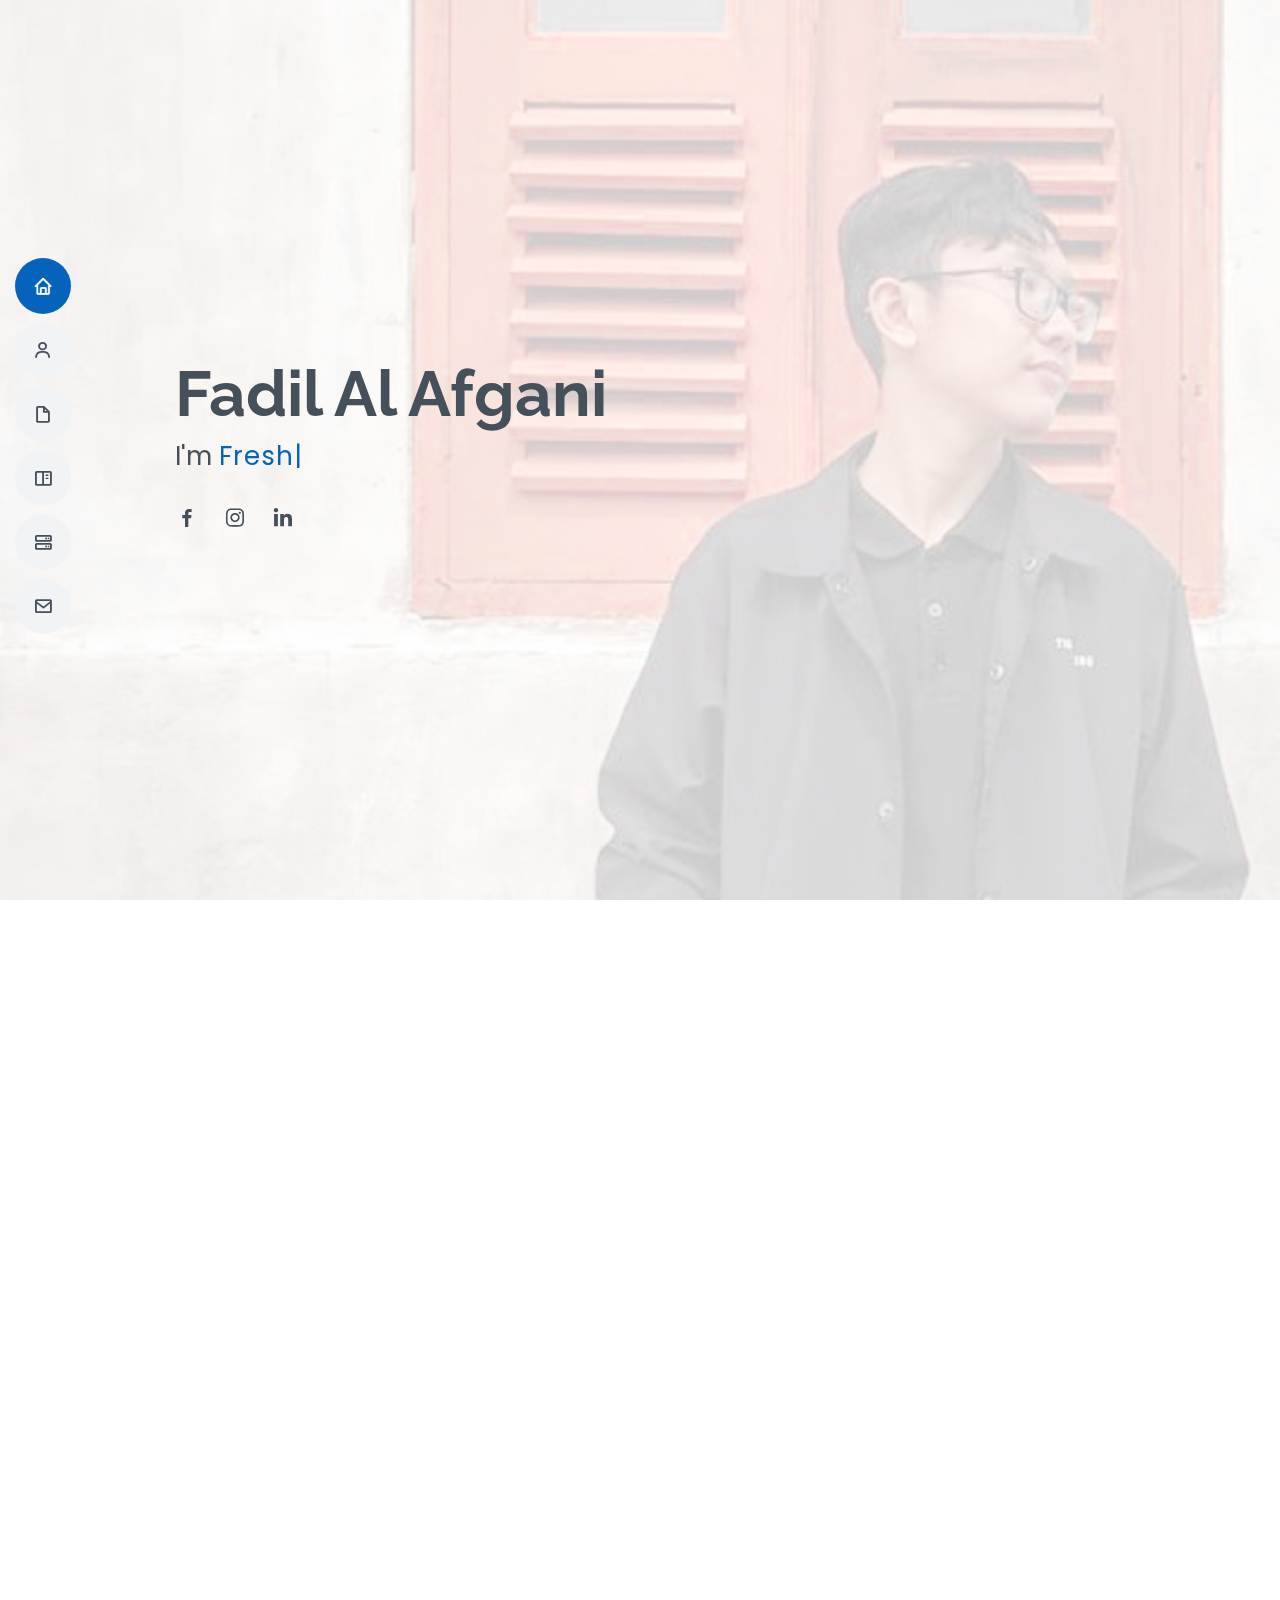
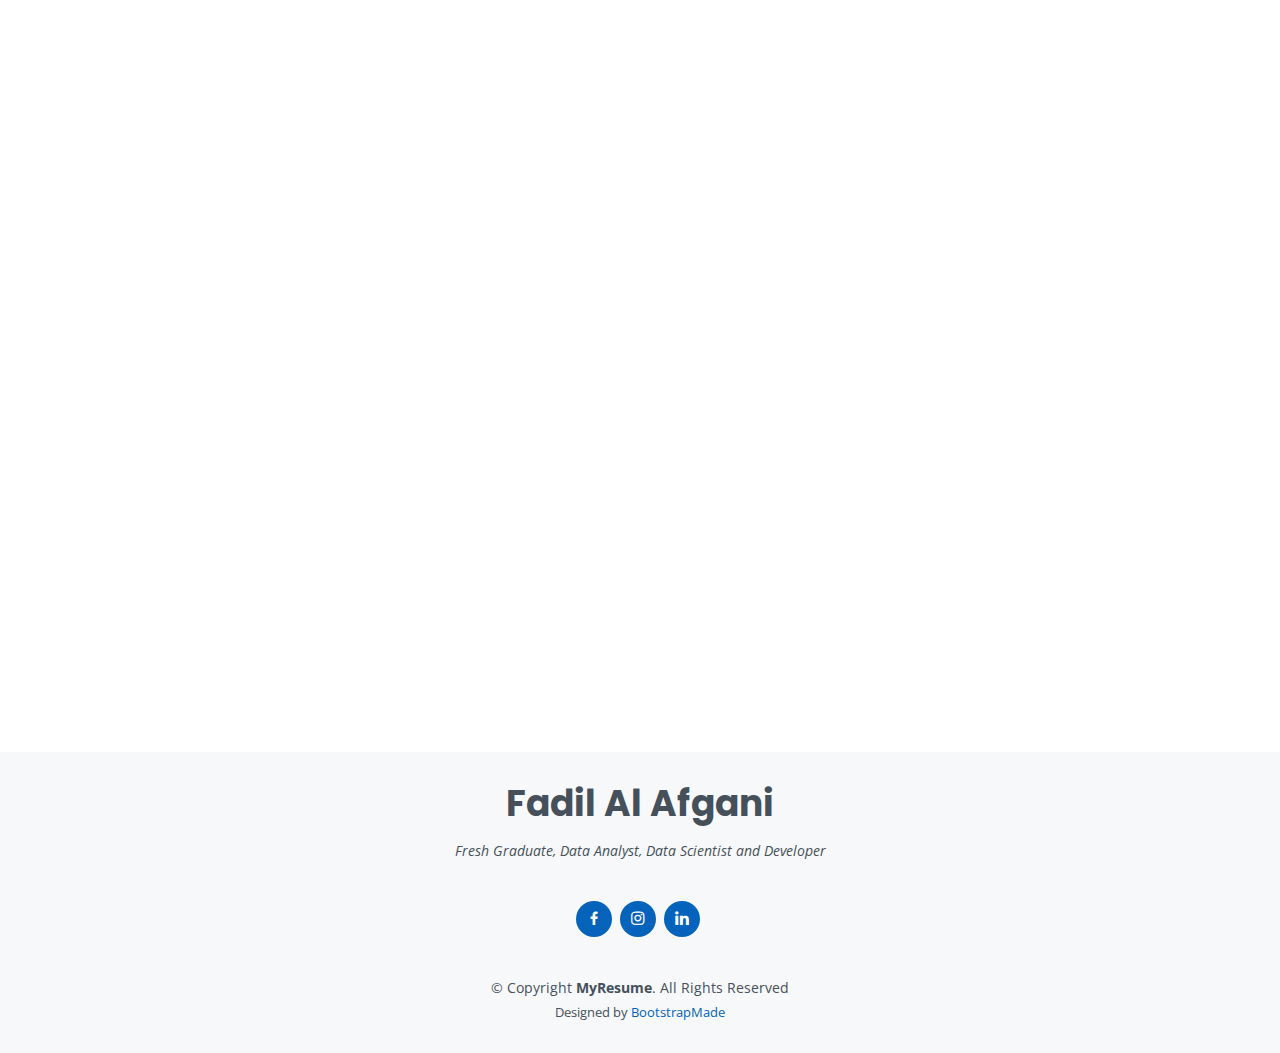
==== commit 666003df: "revisi" ====
--- a/index.html
+++ b/index.html
@@ -345,7 +345,7 @@
 
           <div class="col-lg-4 col-md-6 portfolio-item filter-ml">
             <div class="portfolio-wrap">
-              <img src="assets/img/porto/3.jpg" class="img-fluid" alt="">
+              <img src="assets/img/porto/3.png" class="img-fluid" alt="">
               <div class="portfolio-info">
                 <h4>Pencarian Pola Pembelian Jilbab Menggunakan Algortima Apriori</h4>
                 <div class="portfolio-links">
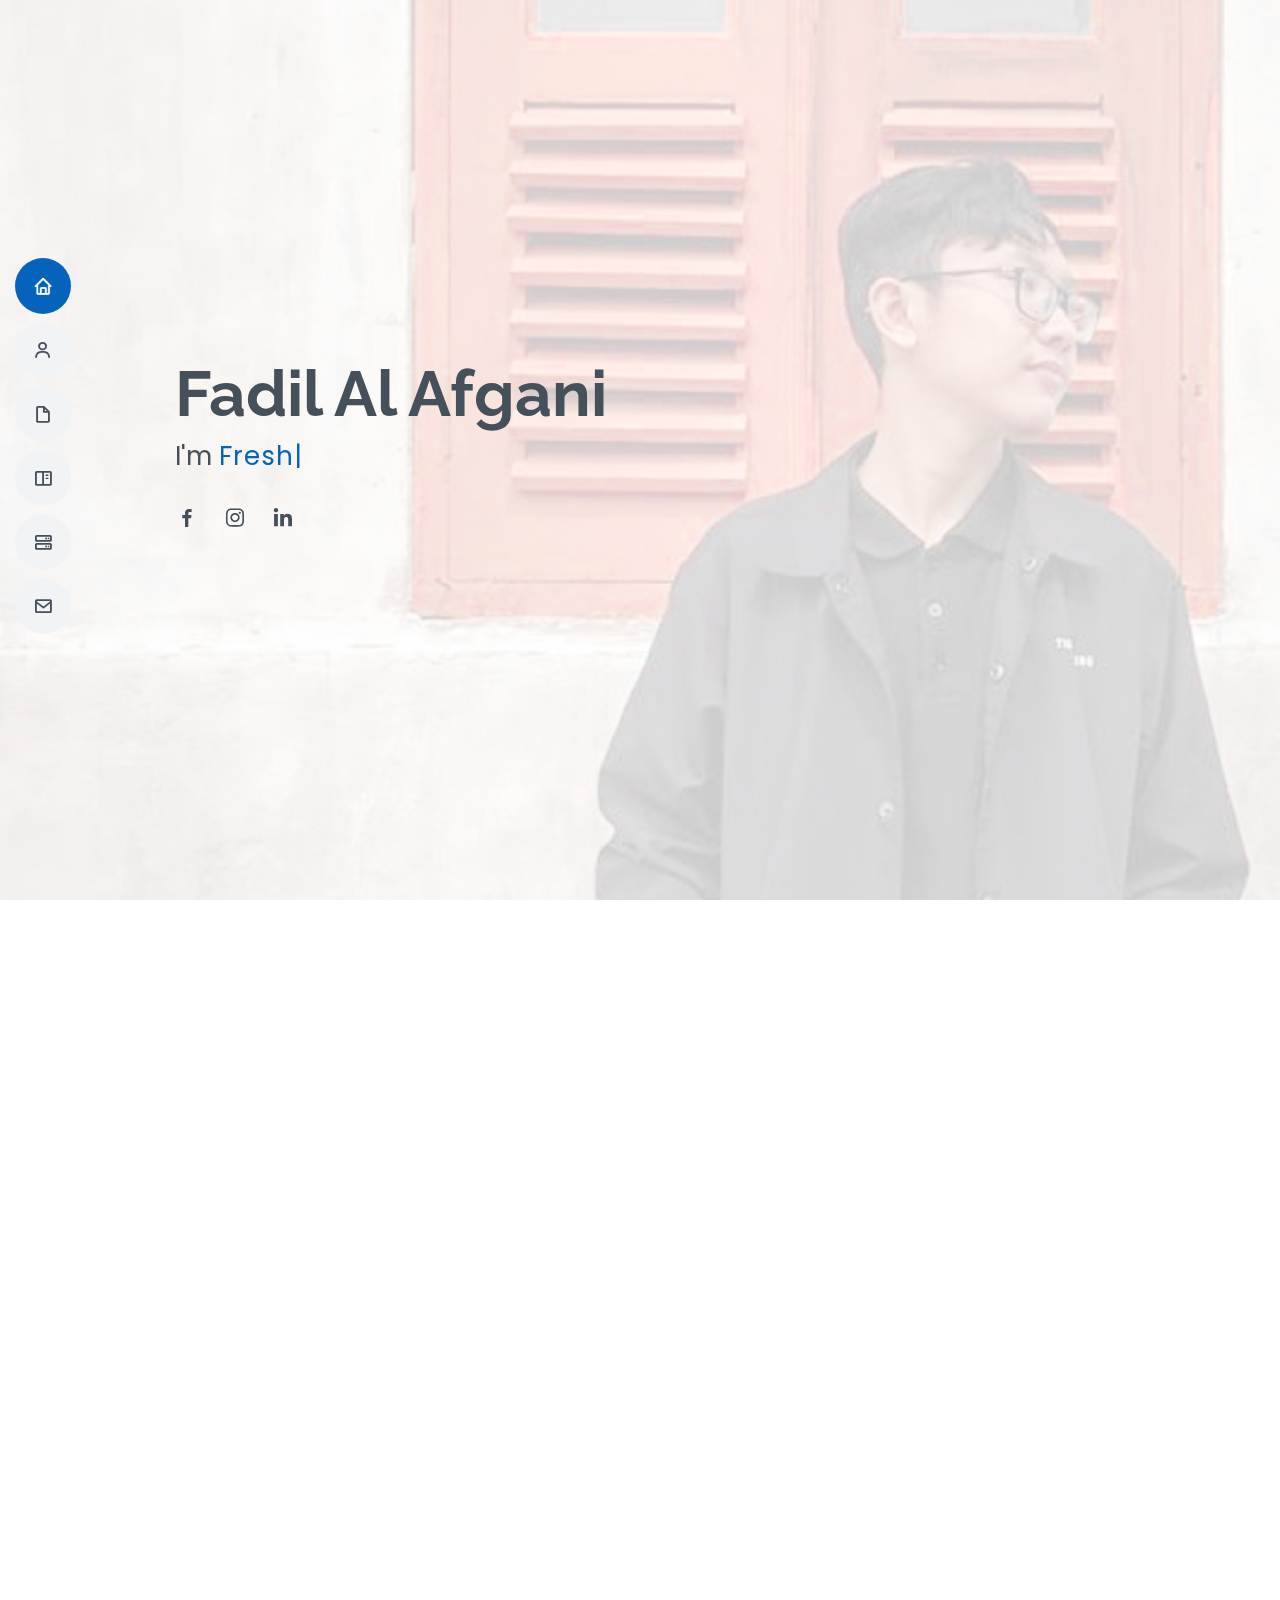
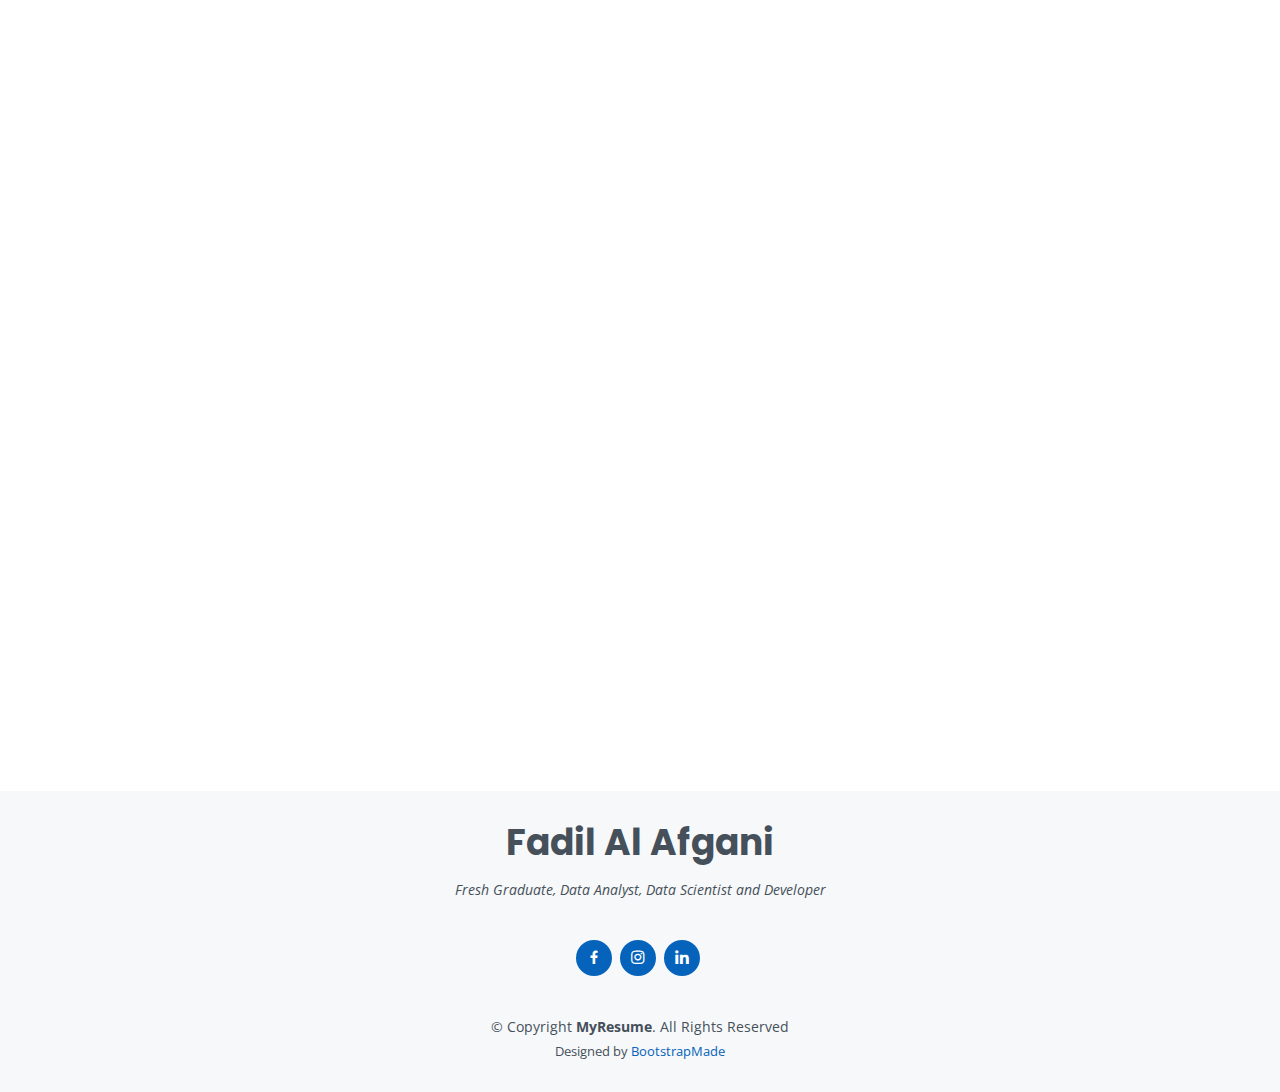
==== commit 9875b731: "tambahan" ====
--- a/index.html
+++ b/index.html
@@ -330,6 +330,19 @@
             </div>
           </div>
 
+          <div class="col-lg-4 col-md-6 portfolio-item filter-web">
+            <div class="portfolio-wrap">
+              <img src="assets/img/porto/14.png" class="img-fluid" alt="">
+              <div class="portfolio-info">
+                <h4>Landing Page Helios Hidroponik</h4>
+                <div class="portfolio-links">
+                  <a href="assets/img/porto/14.png" data-gall="portfolioGallery" class="venobox" title="Landing Page Helios Hidroponik"><i class="bx bx-plus"></i></a>
+                  <a href="portfolio-details14.html" data-gall="portfolioDetailsGallery" data-vbtype="iframe" class="venobox" title="Landing Page Helios Hidroponik"><i class="bx bx-link"></i></a>
+                </div>
+              </div>
+            </div>
+          </div>
+
           <div class="col-lg-4 col-md-6 portfolio-item filter-ml">
             <div class="portfolio-wrap">
               <img src="assets/img/porto/2.png" class="img-fluid" alt="">
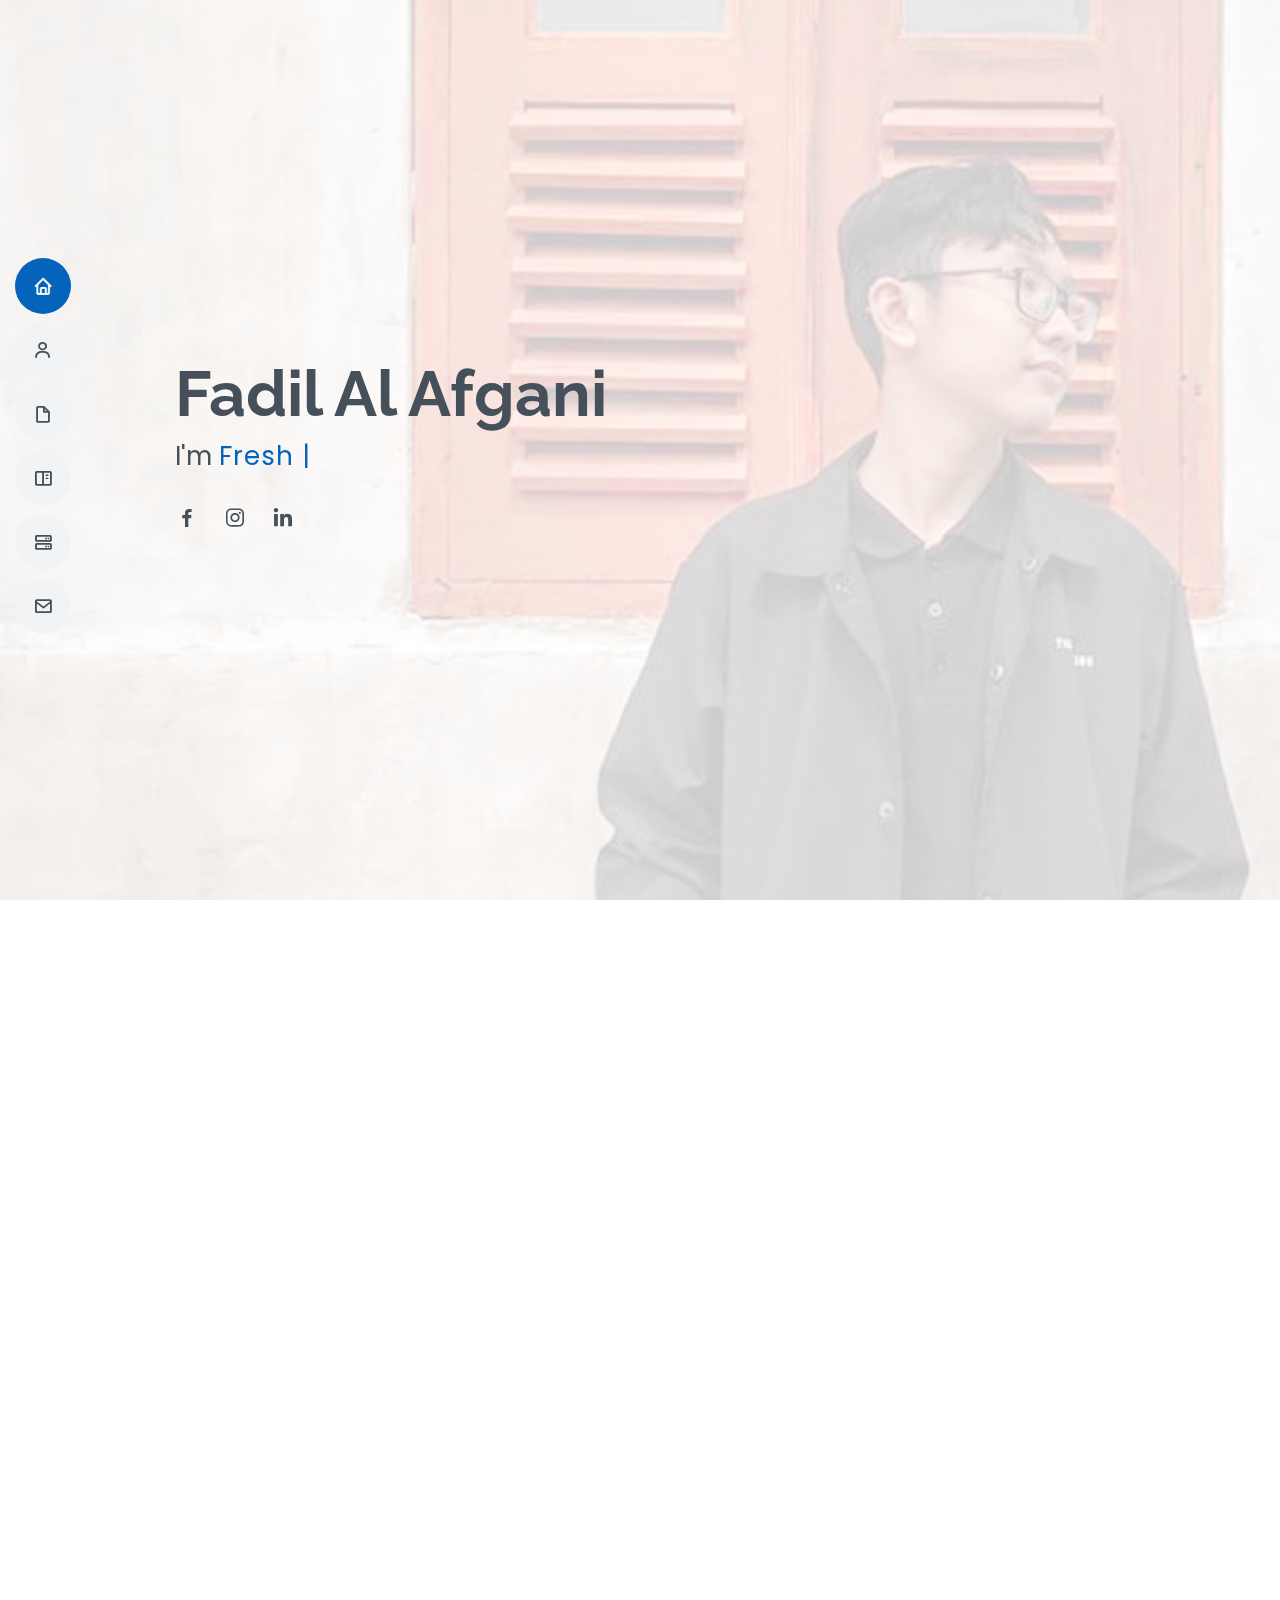
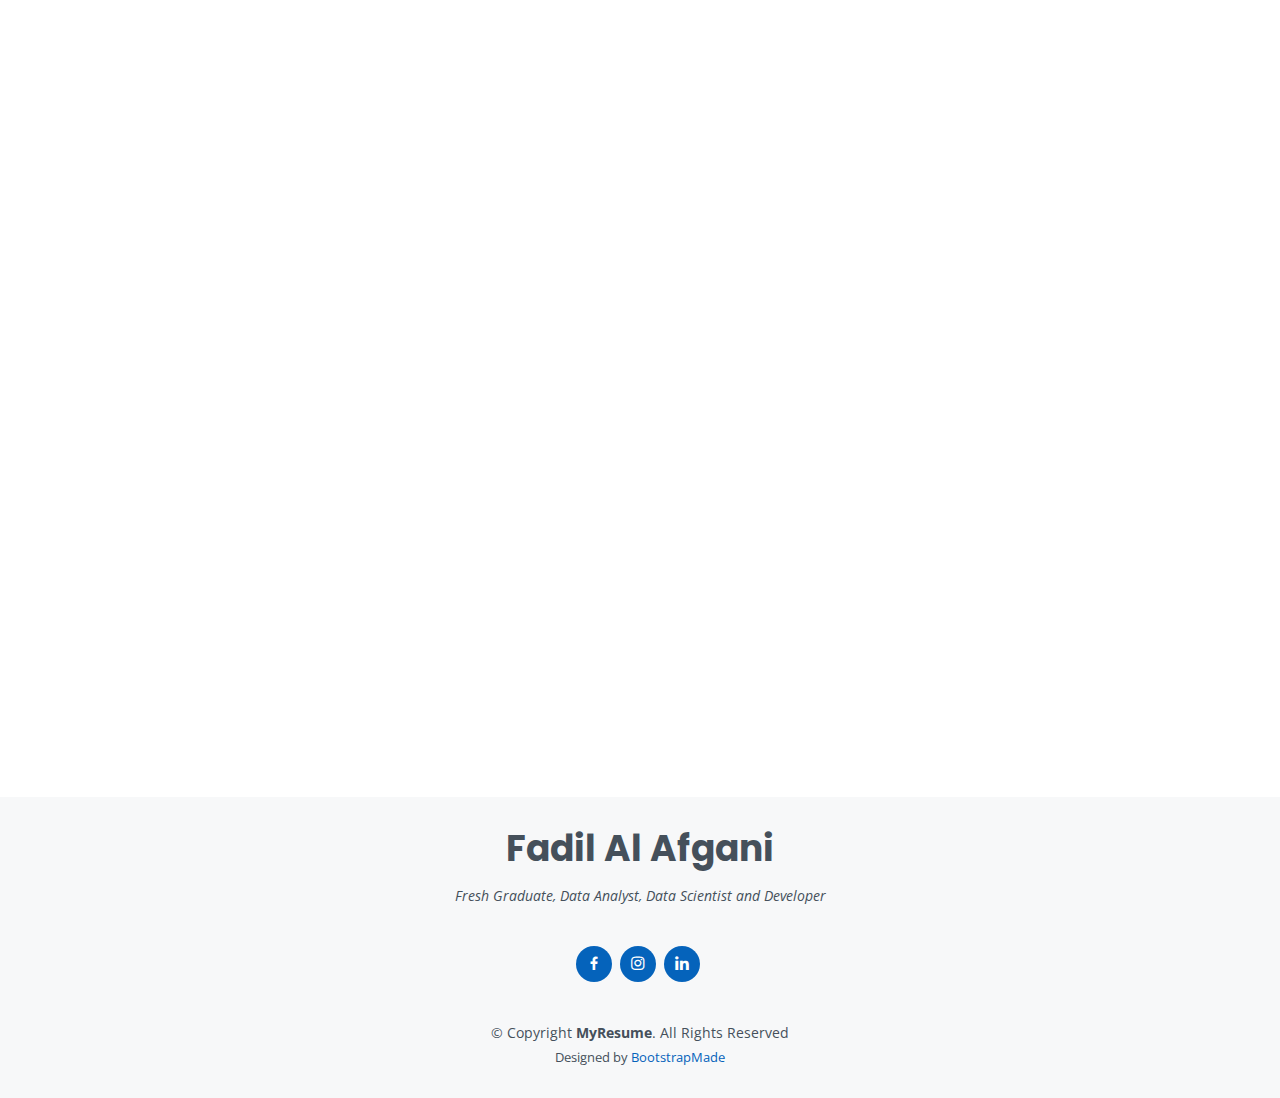
==== commit 16383f4e: "revisi index" ====
--- a/index.html
+++ b/index.html
@@ -77,7 +77,7 @@
 
         <div class="section-title">
           <h2>About</h2>
-          <p>I am a fresh graduate who has a high responsibility and discipline. I was the head of the student organization on campus. I also have an internship experience as a programmer in a company in the Yogyakarta area and a COO Analyst for a company in the Bandung area. I have expertise in the data section, from analyzing to making a decision from that data for specific needs. My skill sets are Data Analyst, Data Science and Machine Learning.</p>
+          <p>I am a fresh graduate who has a high responsibility and discipline. I was the head of the student organization on campus. I also have an internship experience as a programmer in a company in the Yogyakarta area and a COO Analyst for a company in the Bandung area. I have expertise in the data section, from analyzing to making a decision from that data for specific needs. My skill sets are Data Analyst, Data Science, Machine Learning and Developer.</p>
         </div>
 
         <div class="row">
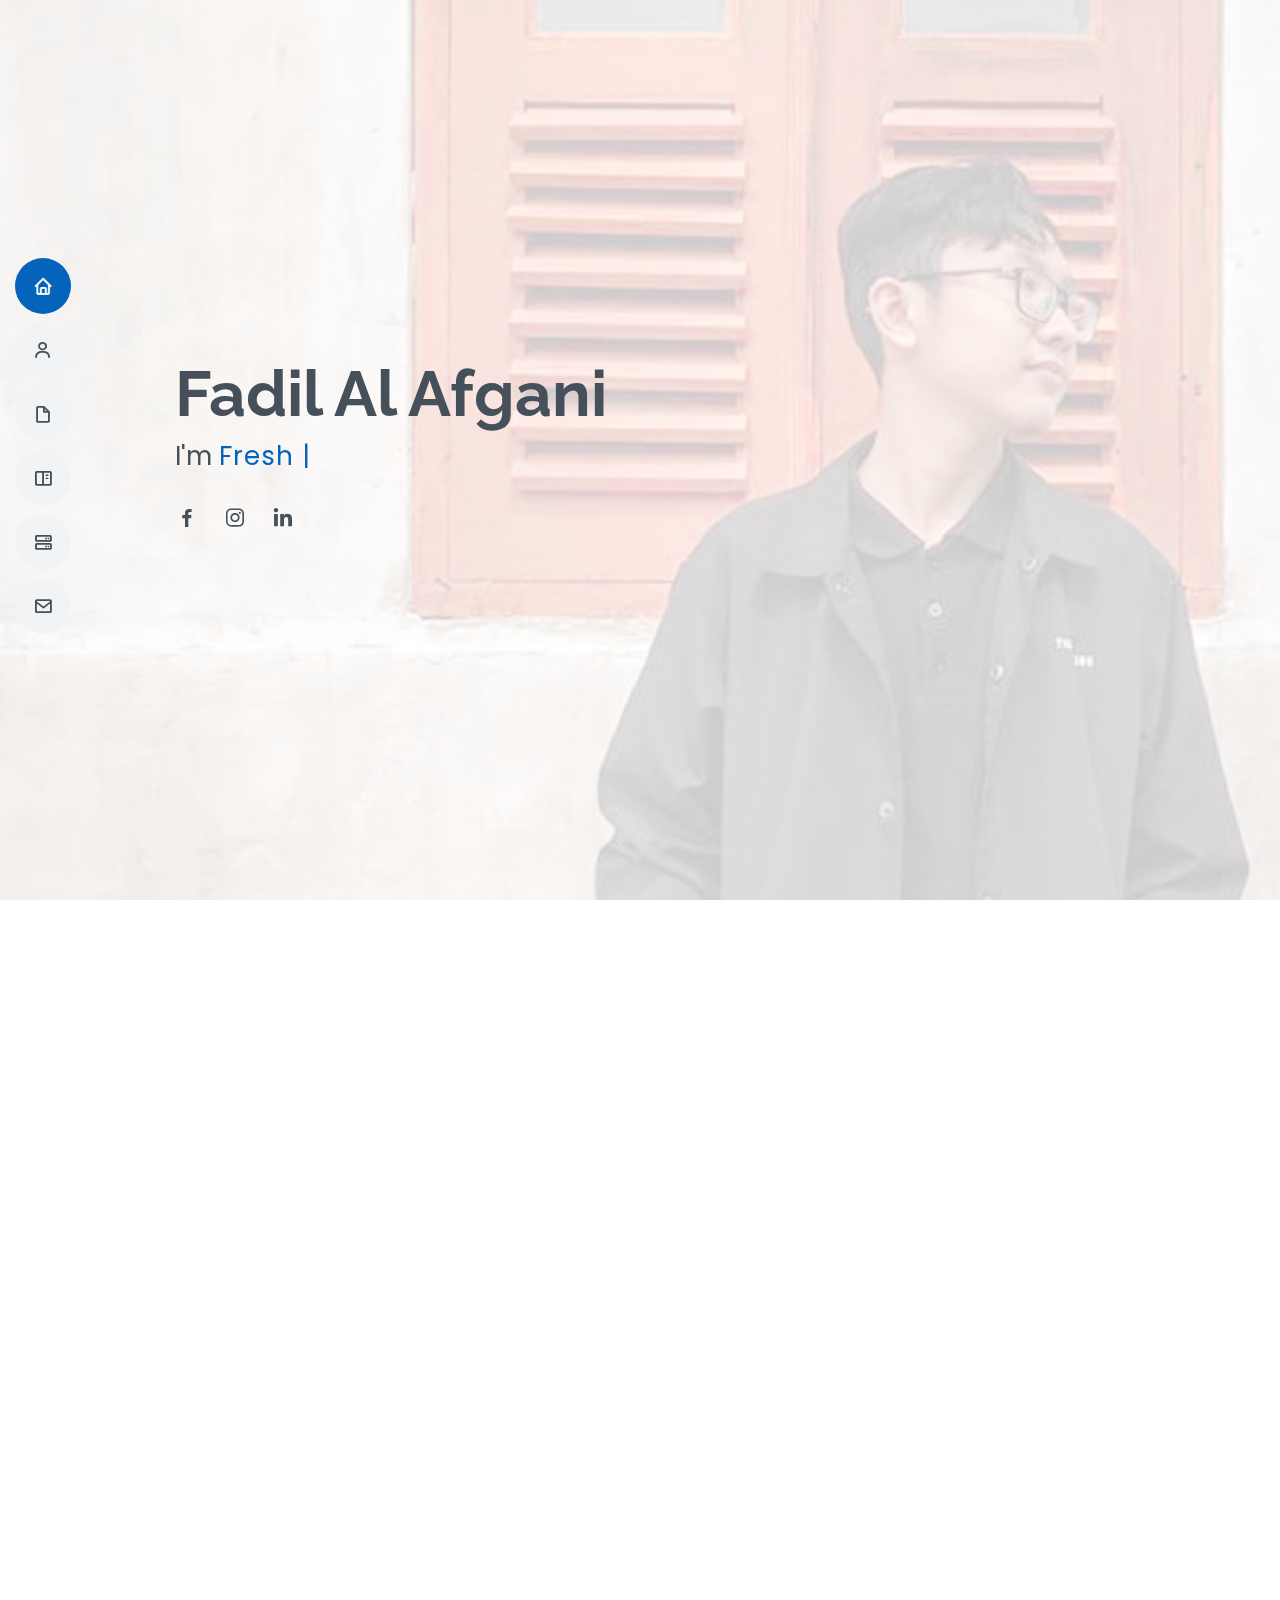
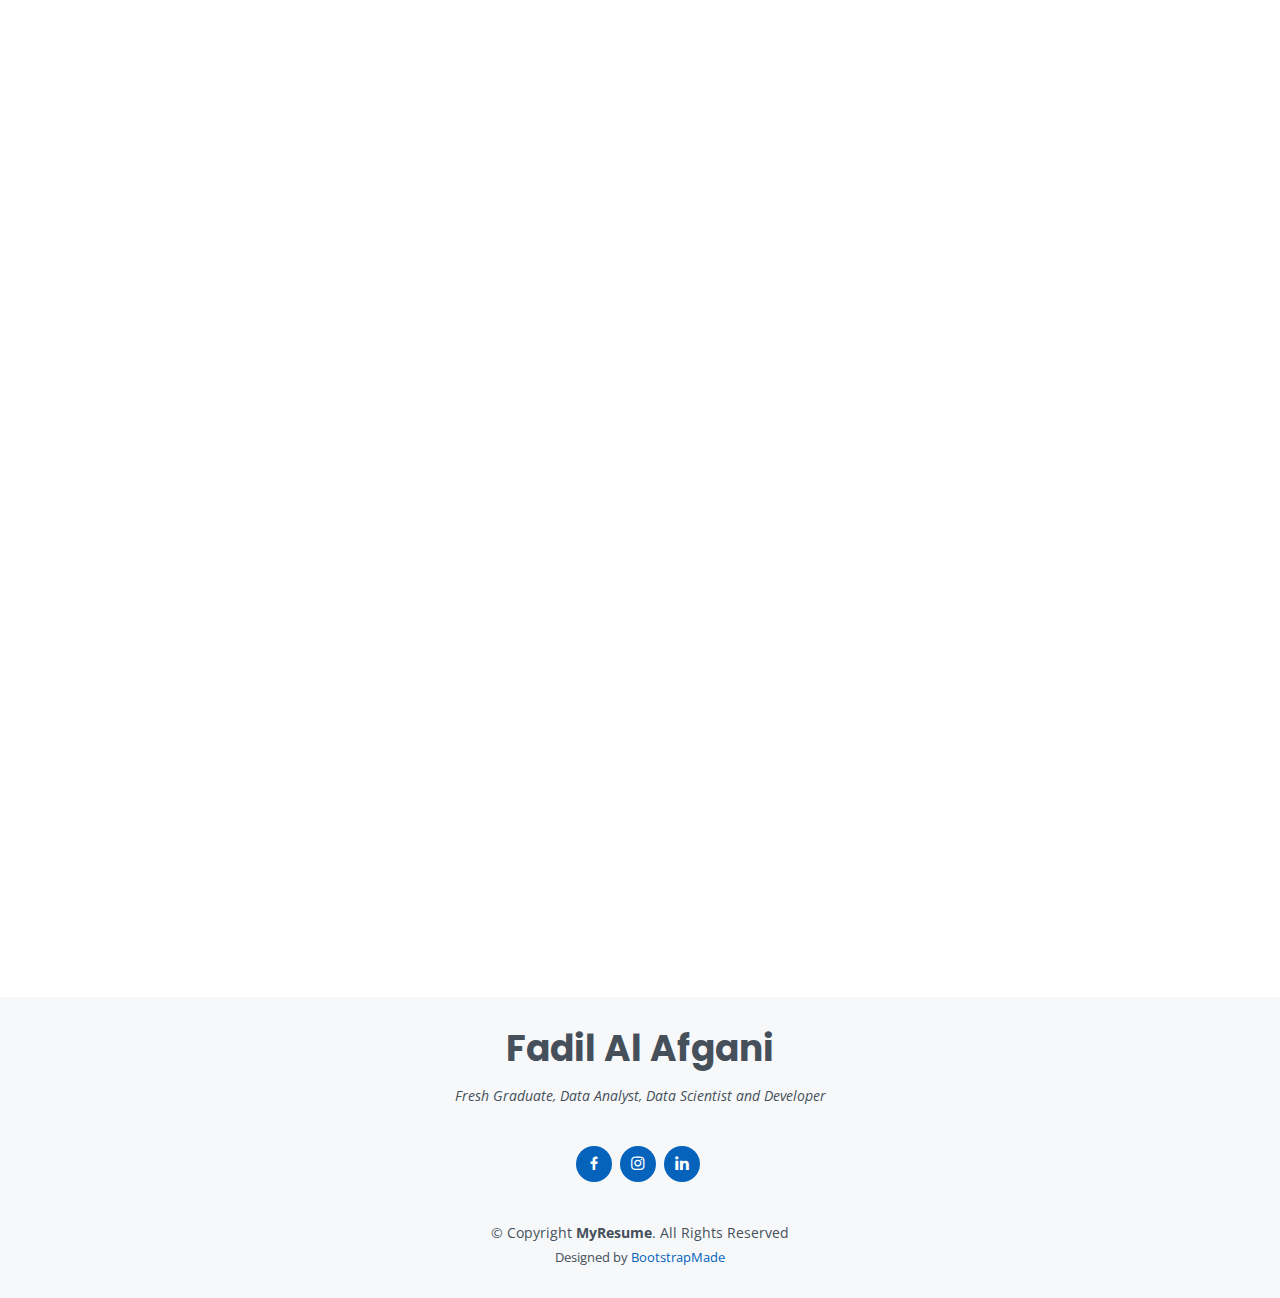
==== commit 05d6bdd3: "update" ====
--- a/index.html
+++ b/index.html
@@ -60,7 +60,7 @@
   <section id="hero" class="d-flex flex-column justify-content-center">
     <div class="container" data-aos="zoom-in" data-aos-delay="100">
       <h1>Fadil Al Afgani</h1>
-      <p>I'm <span class="typed" data-typed-items="Fresh Graduate, Data Analyst, Data Scientist, Developer"></span></p>
+      <p>I'm <span class="typed" data-typed-items="Fresh Graduate, Data Analyst, Data Scientist, Web Developer"></span></p>
       <div class="social-links">
         <a href="https://web.facebook.com/fadil.saozu.7" class="facebook"><i class="bx bxl-facebook"></i></a>
         <a href="https://www.instagram.com/fa_afgani/?hl=id" class="instagram"><i class="bx bxl-instagram"></i></a>
@@ -77,7 +77,7 @@
 
         <div class="section-title">
           <h2>About</h2>
-          <p>I am a fresh graduate who has a high responsibility and discipline. I was the head of the student organization on campus. I also have an internship experience as a programmer in a company in the Yogyakarta area and a COO Analyst for a company in the Bandung area. I have expertise in the data section, from analyzing to making a decision from that data for specific needs. My skill sets are Data Analyst, Data Science, Machine Learning and Developer.</p>
+          <p>I am a fresh graduate who has a high responsibility and discipline. I was the head of the student organization on campus. I also have an internship experience as a programmer in a company in the Yogyakarta area and a COO Analyst for a company in the Bandung area. I have expertise in the data section, from analyzing to making a decision from that data for specific needs. My skill sets are Data Analyst, Data Science, Machine Learning and Web Developer.</p>
         </div>
 
         <div class="row">
@@ -87,7 +87,7 @@
           <div class="col-lg-8 pt-4 pt-lg-0 content">
             <h3>Fresh Graduate</h3>
             <p class="font-italic">
-              An fresh graduate from informatics engineering with skills and experience in the field of machine learning, data analyst, data science and developer. I am a disciplined and hardworking person. I have a strong ambition to achieve maximum performance.
+              An fresh graduate from informatics engineering with skills and experience in the field of machine learning, data analyst, data science and web developer. I am a disciplined and hardworking person. I have a strong ambition to achieve maximum performance.
             </p>
             <div class="row">
               <div class="col-lg-6">
@@ -111,7 +111,7 @@
             <p>
               <ul>
               <li><i class="icofont-rounded-right"> </i>Understand analytics applications such as Tableau and Power BI.</li>
-              <li><i class="icofont-rounded-right"> </i>Data Analytic, Data Science and Machine Learning.</li>
+              <li><i class="icofont-rounded-right"> </i>Data Analytic, Data Science, Machine Learning and Web Developer.</li>
               <li><i class="icofont-rounded-right"> </i>SQL,Python and Web service API.</li>
               </ul>
             </p>
@@ -178,6 +178,34 @@
             </div>
 
             <div class="progress">
+              <span class="skill">CSS <i class="val">75%</i></span>
+              <div class="progress-bar-wrap">
+                <div class="progress-bar" role="progressbar" aria-valuenow="75" aria-valuemin="0" aria-valuemax="100"></div>
+              </div>
+            </div>
+
+            <div class="progress">
+              <span class="skill">HTML <i class="val">80%</i></span>
+              <div class="progress-bar-wrap">
+                <div class="progress-bar" role="progressbar" aria-valuenow="80" aria-valuemin="0" aria-valuemax="100"></div>
+              </div>
+            </div>
+
+            <div class="progress">
+              <span class="skill">PHP <i class="val">75%</i></span>
+              <div class="progress-bar-wrap">
+                <div class="progress-bar" role="progressbar" aria-valuenow="75" aria-valuemin="0" aria-valuemax="100"></div>
+              </div>
+            </div>
+
+            <div class="progress">
+              <span class="skill">javascript <i class="val">75%</i></span>
+              <div class="progress-bar-wrap">
+                <div class="progress-bar" role="progressbar" aria-valuenow="75" aria-valuemin="0" aria-valuemax="100"></div>
+              </div>
+            </div>
+
+            <div class="progress">
               <span class="skill">SQL <i class="val">80%</i></span>
               <div class="progress-bar-wrap">
                 <div class="progress-bar" role="progressbar" aria-valuenow="80" aria-valuemin="0" aria-valuemax="100"></div>
@@ -223,6 +251,19 @@
               </div>
             </div>
 
+            <div class="progress">
+              <span class="skill">Detail Oriented <i class="val">80%</i></span>
+              <div class="progress-bar-wrap">
+                <div class="progress-bar" role="progressbar" aria-valuenow="80" aria-valuemin="0" aria-valuemax="100"></div>
+              </div>
+            </div>
+
+            <div class="progress">
+              <span class="skill">Responsible <i class="val">85%</i></span>
+              <div class="progress-bar-wrap">
+                <div class="progress-bar" role="progressbar" aria-valuenow="85" aria-valuemin="0" aria-valuemax="100"></div>
+              </div>
+            </div>
           </div>
 
         </div>
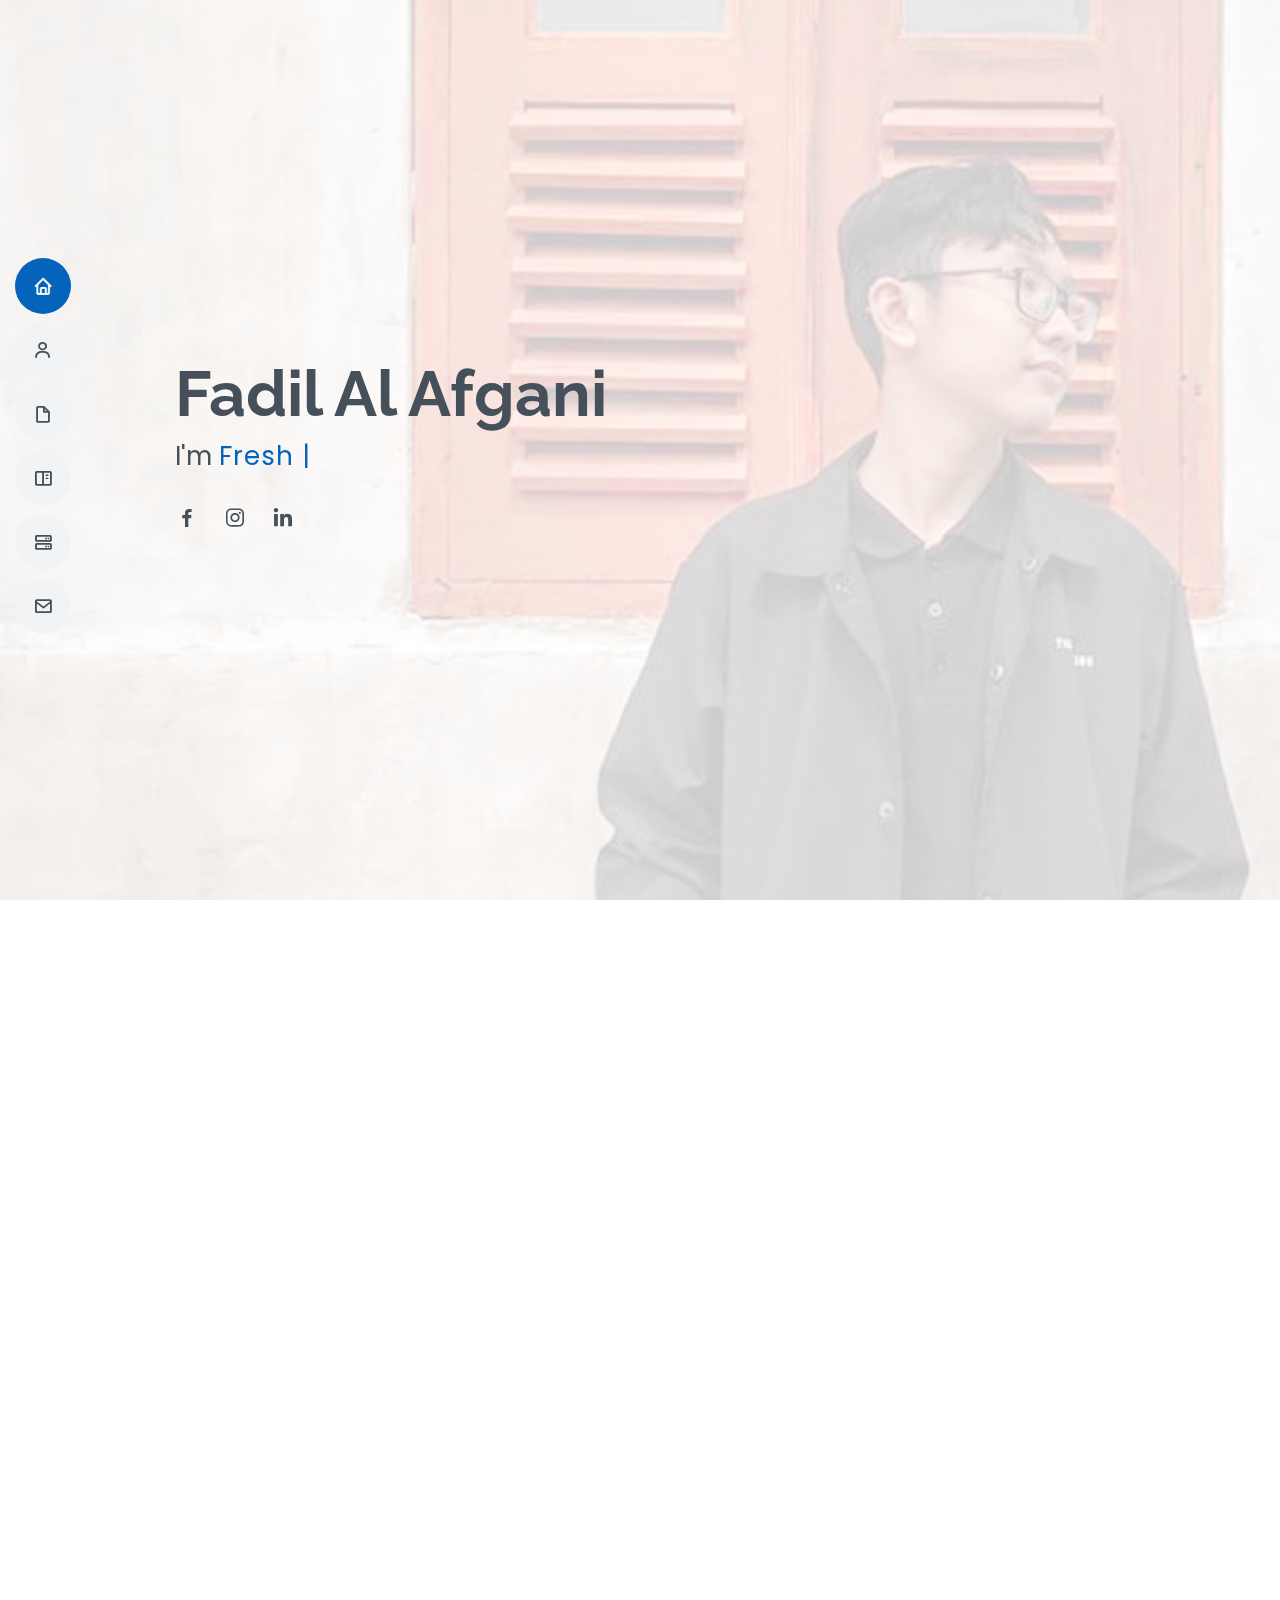
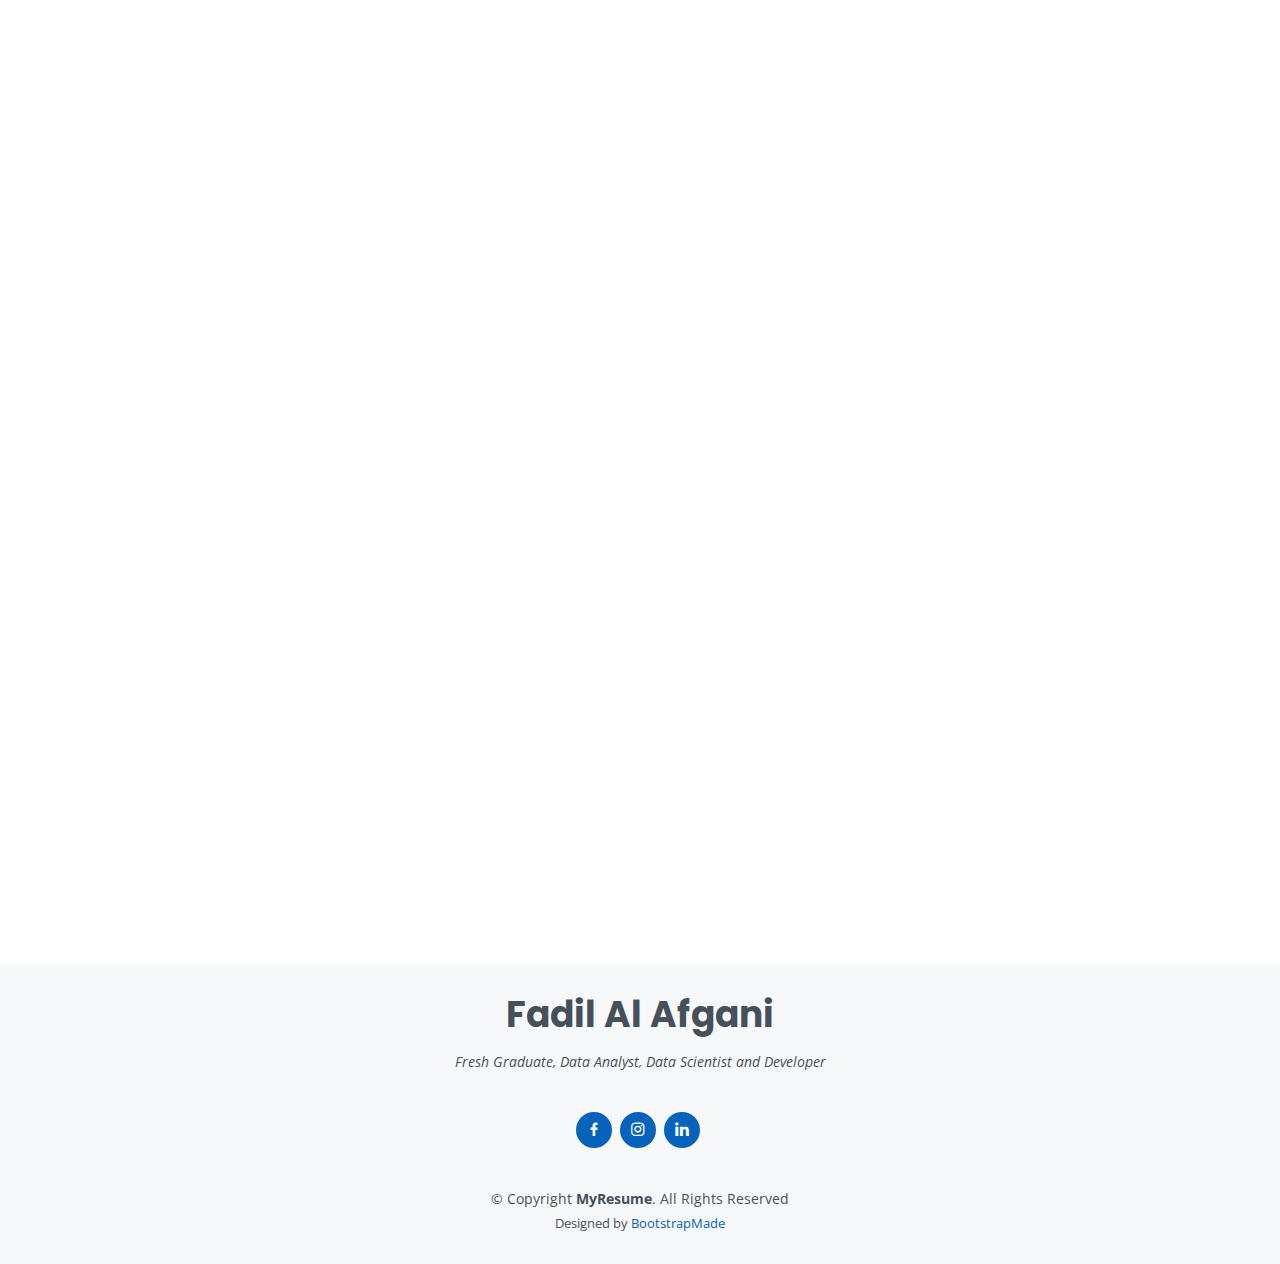
==== commit 4f25ff8b: "update 2" ====
--- a/index.html
+++ b/index.html
@@ -112,7 +112,6 @@
               <ul>
               <li><i class="icofont-rounded-right"> </i>Understand analytics applications such as Tableau and Power BI.</li>
               <li><i class="icofont-rounded-right"> </i>Data Analytic, Data Science, Machine Learning and Web Developer.</li>
-              <li><i class="icofont-rounded-right"> </i>SQL,Python and Web service API.</li>
               </ul>
             </p>
             <h4>
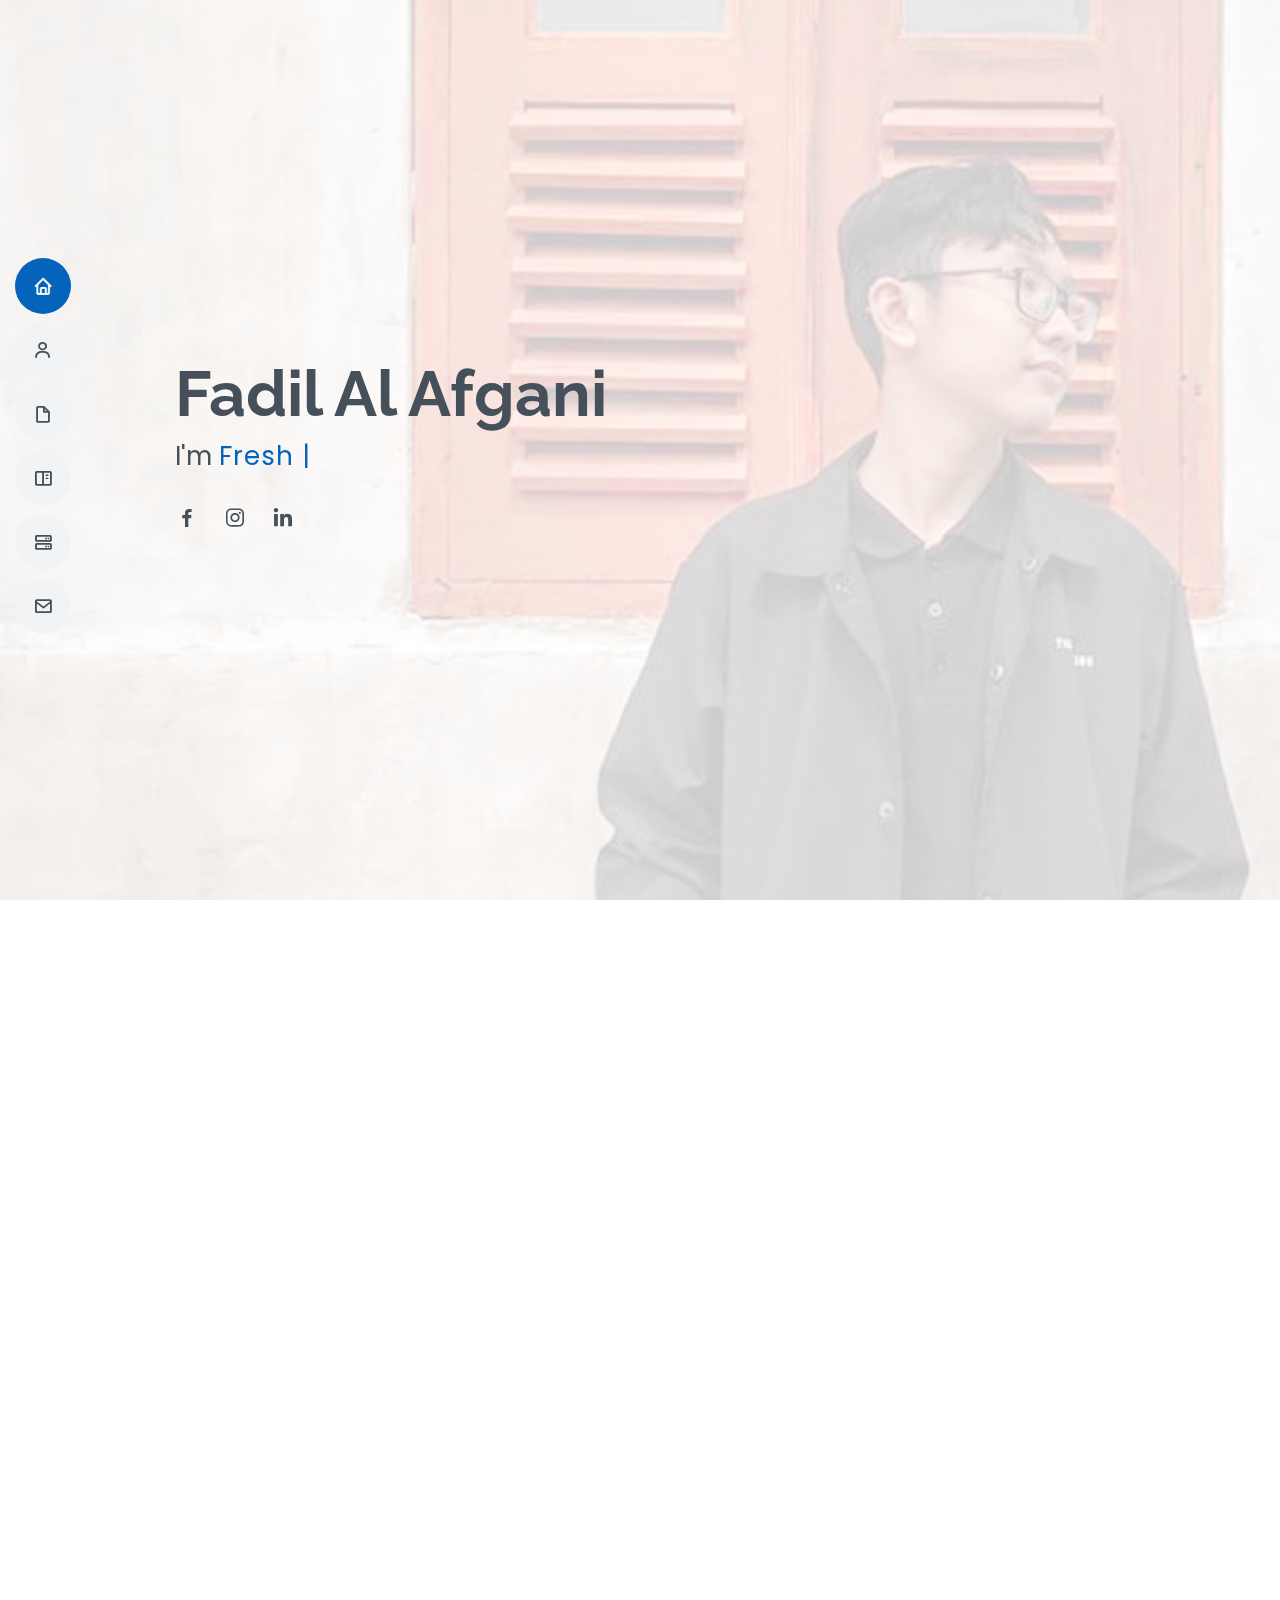
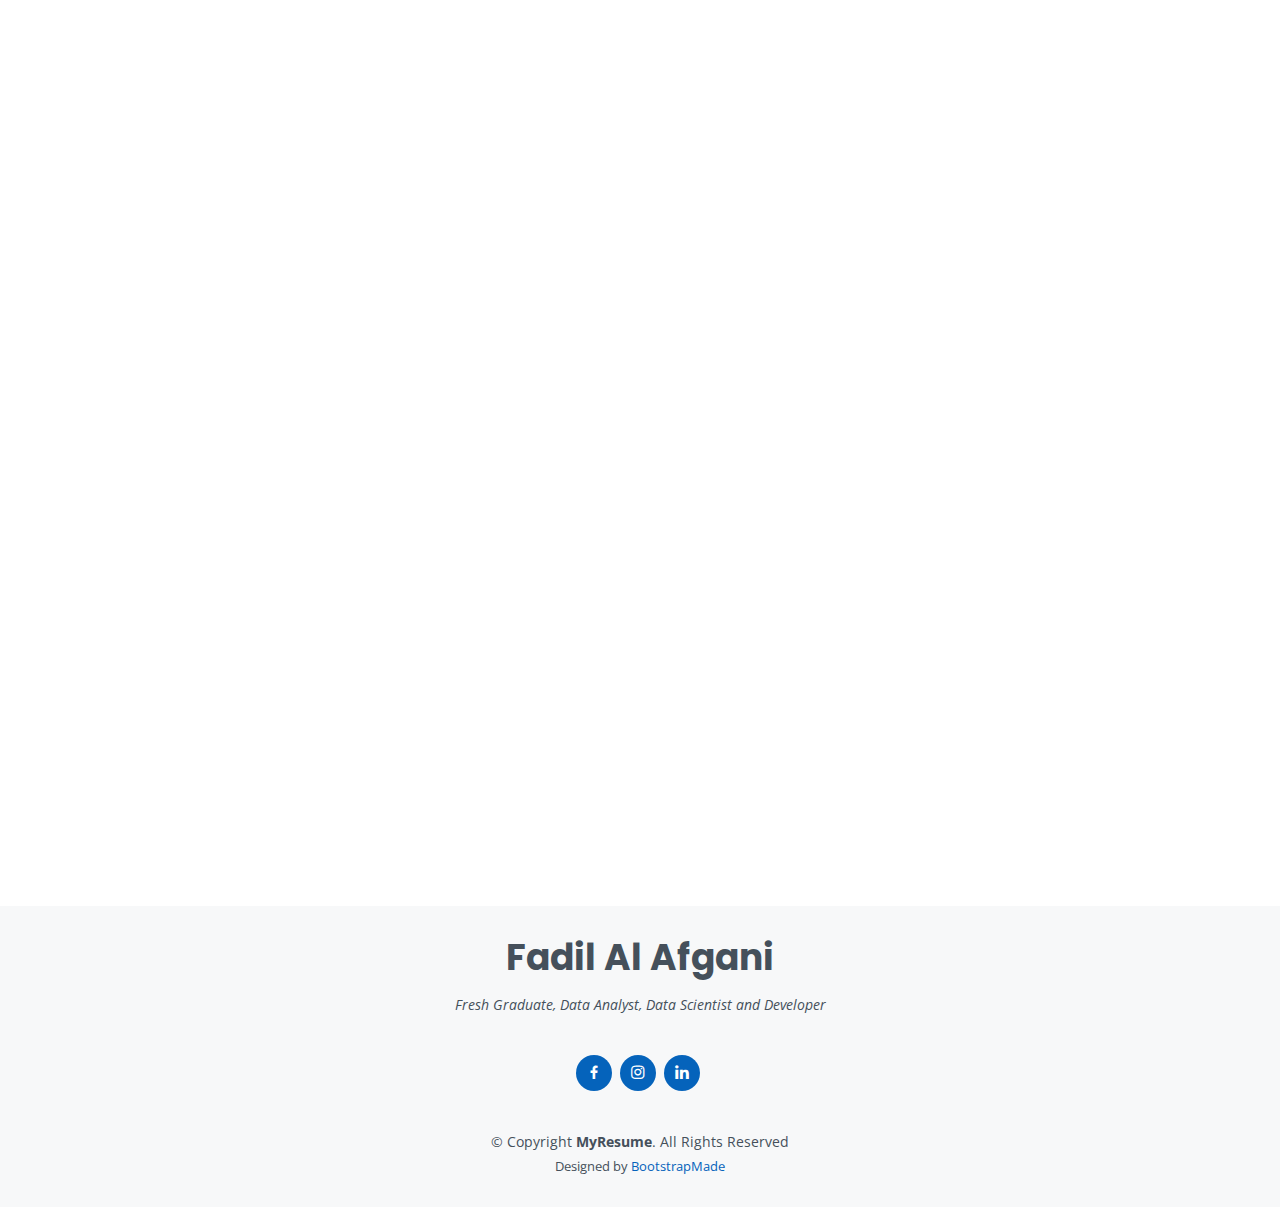
==== commit f123d188: "update 3" ====
--- a/index.html
+++ b/index.html
@@ -191,16 +191,16 @@
             </div>
 
             <div class="progress">
-              <span class="skill">PHP <i class="val">75%</i></span>
-              <div class="progress-bar-wrap">
-                <div class="progress-bar" role="progressbar" aria-valuenow="75" aria-valuemin="0" aria-valuemax="100"></div>
-              </div>
-            </div>
-
-            <div class="progress">
-              <span class="skill">javascript <i class="val">75%</i></span>
-              <div class="progress-bar-wrap">
-                <div class="progress-bar" role="progressbar" aria-valuenow="75" aria-valuemin="0" aria-valuemax="100"></div>
+              <span class="skill">PHP <i class="val">70%</i></span>
+              <div class="progress-bar-wrap">
+                <div class="progress-bar" role="progressbar" aria-valuenow="70" aria-valuemin="0" aria-valuemax="100"></div>
+              </div>
+            </div>
+
+            <div class="progress">
+              <span class="skill">javascript <i class="val">70%</i></span>
+              <div class="progress-bar-wrap">
+                <div class="progress-bar" role="progressbar" aria-valuenow="70" aria-valuemin="0" aria-valuemax="100"></div>
               </div>
             </div>
 
@@ -261,6 +261,20 @@
               <span class="skill">Responsible <i class="val">85%</i></span>
               <div class="progress-bar-wrap">
                 <div class="progress-bar" role="progressbar" aria-valuenow="85" aria-valuemin="0" aria-valuemax="100"></div>
+              </div>
+            </div>
+
+            <div class="progress">
+              <span class="skill">Time Management <i class="val">85%</i></span>
+              <div class="progress-bar-wrap">
+                <div class="progress-bar" role="progressbar" aria-valuenow="85" aria-valuemin="0" aria-valuemax="100"></div>
+              </div>
+            </div>
+
+            <div class="progress">
+              <span class="skill">Fast Learning <i class="val">80%</i></span>
+              <div class="progress-bar-wrap">
+                <div class="progress-bar" role="progressbar" aria-valuenow="80" aria-valuemin="0" aria-valuemax="100"></div>
               </div>
             </div>
           </div>
@@ -815,6 +829,28 @@
                 <p>Kaggle</p>
                 <div class="services-links">
                   <a href="assets/img/certi/28.png" data-gall="portfolioGallery" class="venobox" title="Python"><i class="bx bx-plus"></i></a>
+                </div>
+              </div>
+            </div>
+          </div><div class="col-lg-4 col-md-6 services-item">
+            <div class="services-wrap">
+              <img src="assets/img/certi/30.png" class="img-fluid" alt="">
+              <div class="services-info">
+                <h4>Intro Machine Learning</h4>
+                <p>Kaggle</p>
+                <div class="services-links">
+                  <a href="assets/img/certi/30.png" data-gall="portfolioGallery" class="venobox" title="Python"><i class="bx bx-plus"></i></a>
+                </div>
+              </div>
+            </div>
+          </div><div class="col-lg-4 col-md-6 services-item">
+            <div class="services-wrap">
+              <img src="assets/img/certi/29.png" class="img-fluid" alt="">
+              <div class="services-info">
+                <h4>Intermediate Machine Learning</h4>
+                <p>Kaggle</p>
+                <div class="services-links">
+                  <a href="assets/img/certi/29.png" data-gall="portfolioGallery" class="venobox" title="Python"><i class="bx bx-plus"></i></a>
                 </div>
               </div>
             </div>
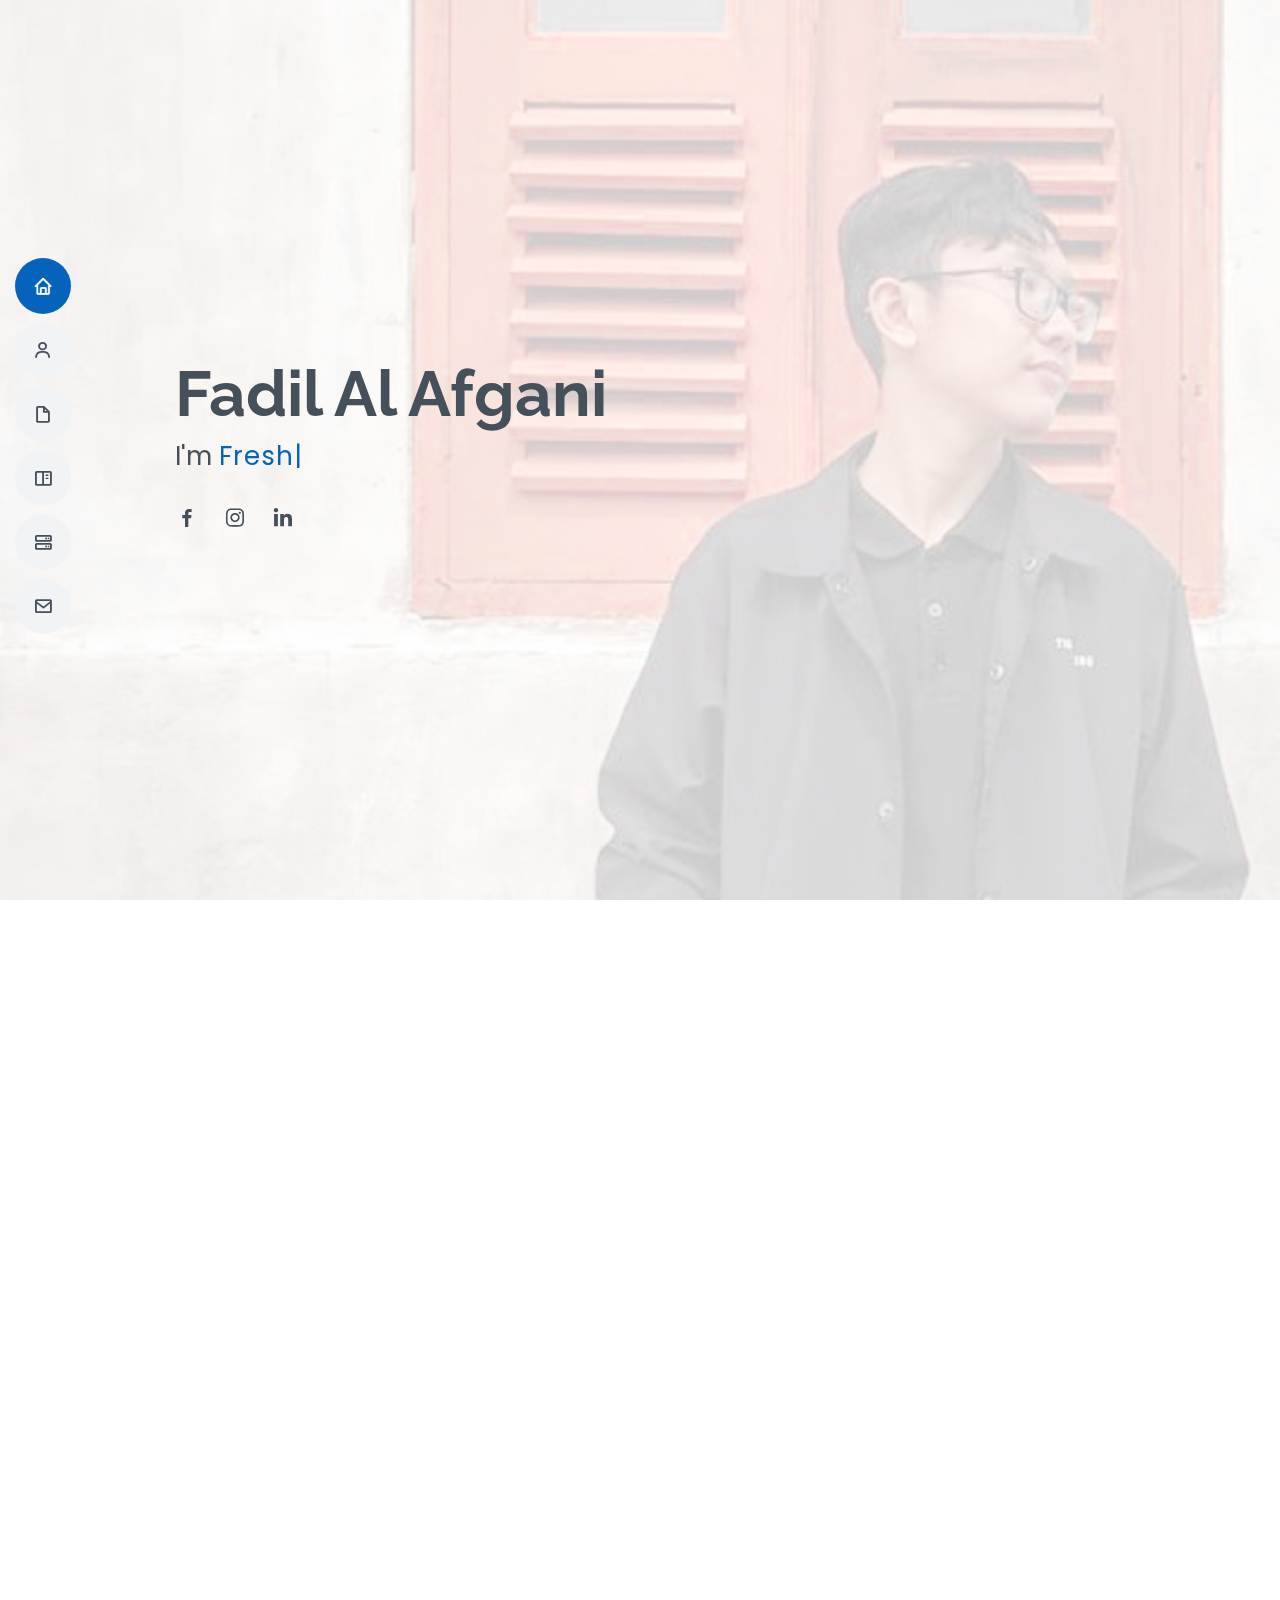
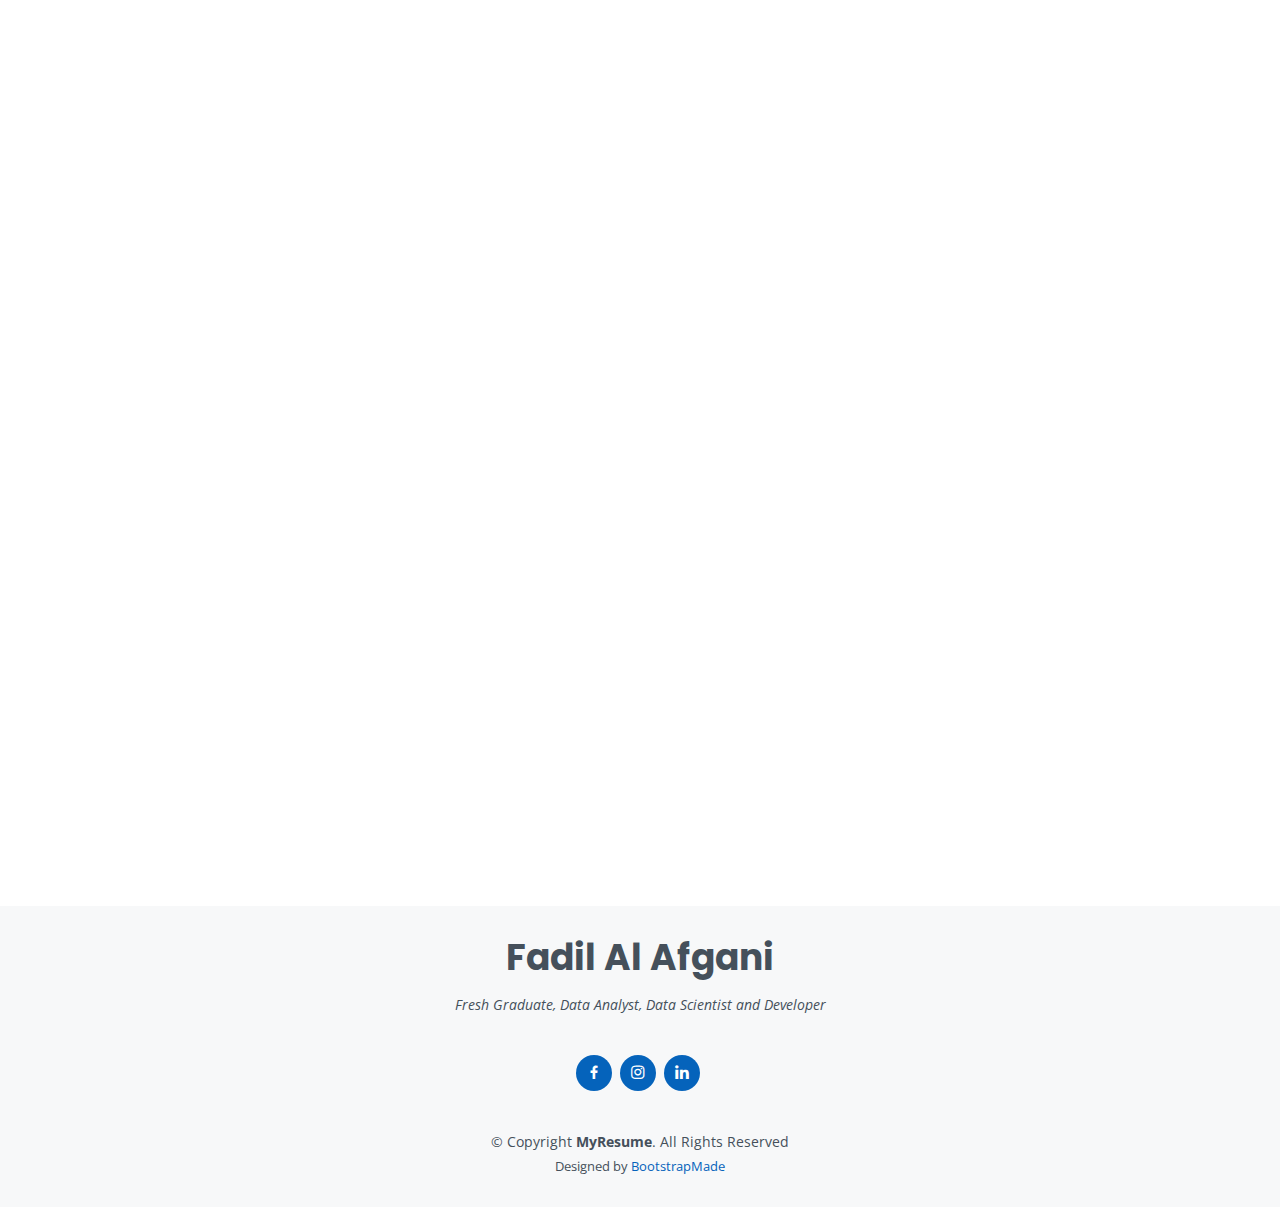
==== commit b9e8ecaf: "new skill" ====
--- a/index.html
+++ b/index.html
@@ -60,7 +60,7 @@
   <section id="hero" class="d-flex flex-column justify-content-center">
     <div class="container" data-aos="zoom-in" data-aos-delay="100">
       <h1>Fadil Al Afgani</h1>
-      <p>I'm <span class="typed" data-typed-items="Fresh Graduate, Data Analyst, Data Scientist, Web Developer"></span></p>
+      <p>I'm <span class="typed" data-typed-items="Fresh Graduate, Data Analyst, Data Scientist, System Analyst, Web Developer"></span></p>
       <div class="social-links">
         <a href="https://web.facebook.com/fadil.saozu.7" class="facebook"><i class="bx bxl-facebook"></i></a>
         <a href="https://www.instagram.com/fa_afgani/?hl=id" class="instagram"><i class="bx bxl-instagram"></i></a>
@@ -77,7 +77,7 @@
 
         <div class="section-title">
           <h2>About</h2>
-          <p>I am a fresh graduate who has a high responsibility and discipline. I was the head of the student organization on campus. I also have an internship experience as a programmer in a company in the Yogyakarta area and a COO Analyst for a company in the Bandung area. I have expertise in the data section, from analyzing to making a decision from that data for specific needs. My skill sets are Data Analyst, Data Science, Machine Learning and Web Developer.</p>
+          <p>I am a fresh graduate who has a high responsibility and discipline. I was the head of the student organization on campus. I also have an internship experience as a programmer in a company in the Yogyakarta area and a COO Analyst for a company in the Bandung area. I have expertise in the data section, from analyzing to making a decision from that data for specific needs. My skill sets are Data Analyst, Data Science, Machine Learning, System Analyst and Web Developer.</p>
         </div>
 
         <div class="row">
@@ -87,7 +87,7 @@
           <div class="col-lg-8 pt-4 pt-lg-0 content">
             <h3>Fresh Graduate</h3>
             <p class="font-italic">
-              An fresh graduate from informatics engineering with skills and experience in the field of machine learning, data analyst, data science and web developer. I am a disciplined and hardworking person. I have a strong ambition to achieve maximum performance.
+              An fresh graduate from informatics engineering with skills and experience in the field of machine learning, data analyst, data science, system analyst and web developer. I am a disciplined and hardworking person. I have a strong ambition to achieve maximum performance.
             </p>
             <div class="row">
               <div class="col-lg-6">
@@ -221,7 +221,20 @@
           </div>
 
           <div class="col-lg-6">
-
+            
+            <div class="progress">
+              <span class="skill">ERD and Diagram <i class="val">80%</i></span>
+              <div class="progress-bar-wrap">
+                <div class="progress-bar" role="progressbar" aria-valuenow="80" aria-valuemin="0" aria-valuemax="100"></div>
+              </div>
+            </div>
+
+            <div class="progress">
+              <span class="skill">Design Mockup (Low-Fi and High-Fi) <i class="val">70%</i></span>
+              <div class="progress-bar-wrap">
+                <div class="progress-bar" role="progressbar" aria-valuenow="70" aria-valuemin="0" aria-valuemax="100"></div>
+              </div>
+            </div>
             <div class="progress">
               <span class="skill">Leadership <i class="val">80%</i></span>
               <div class="progress-bar-wrap">
